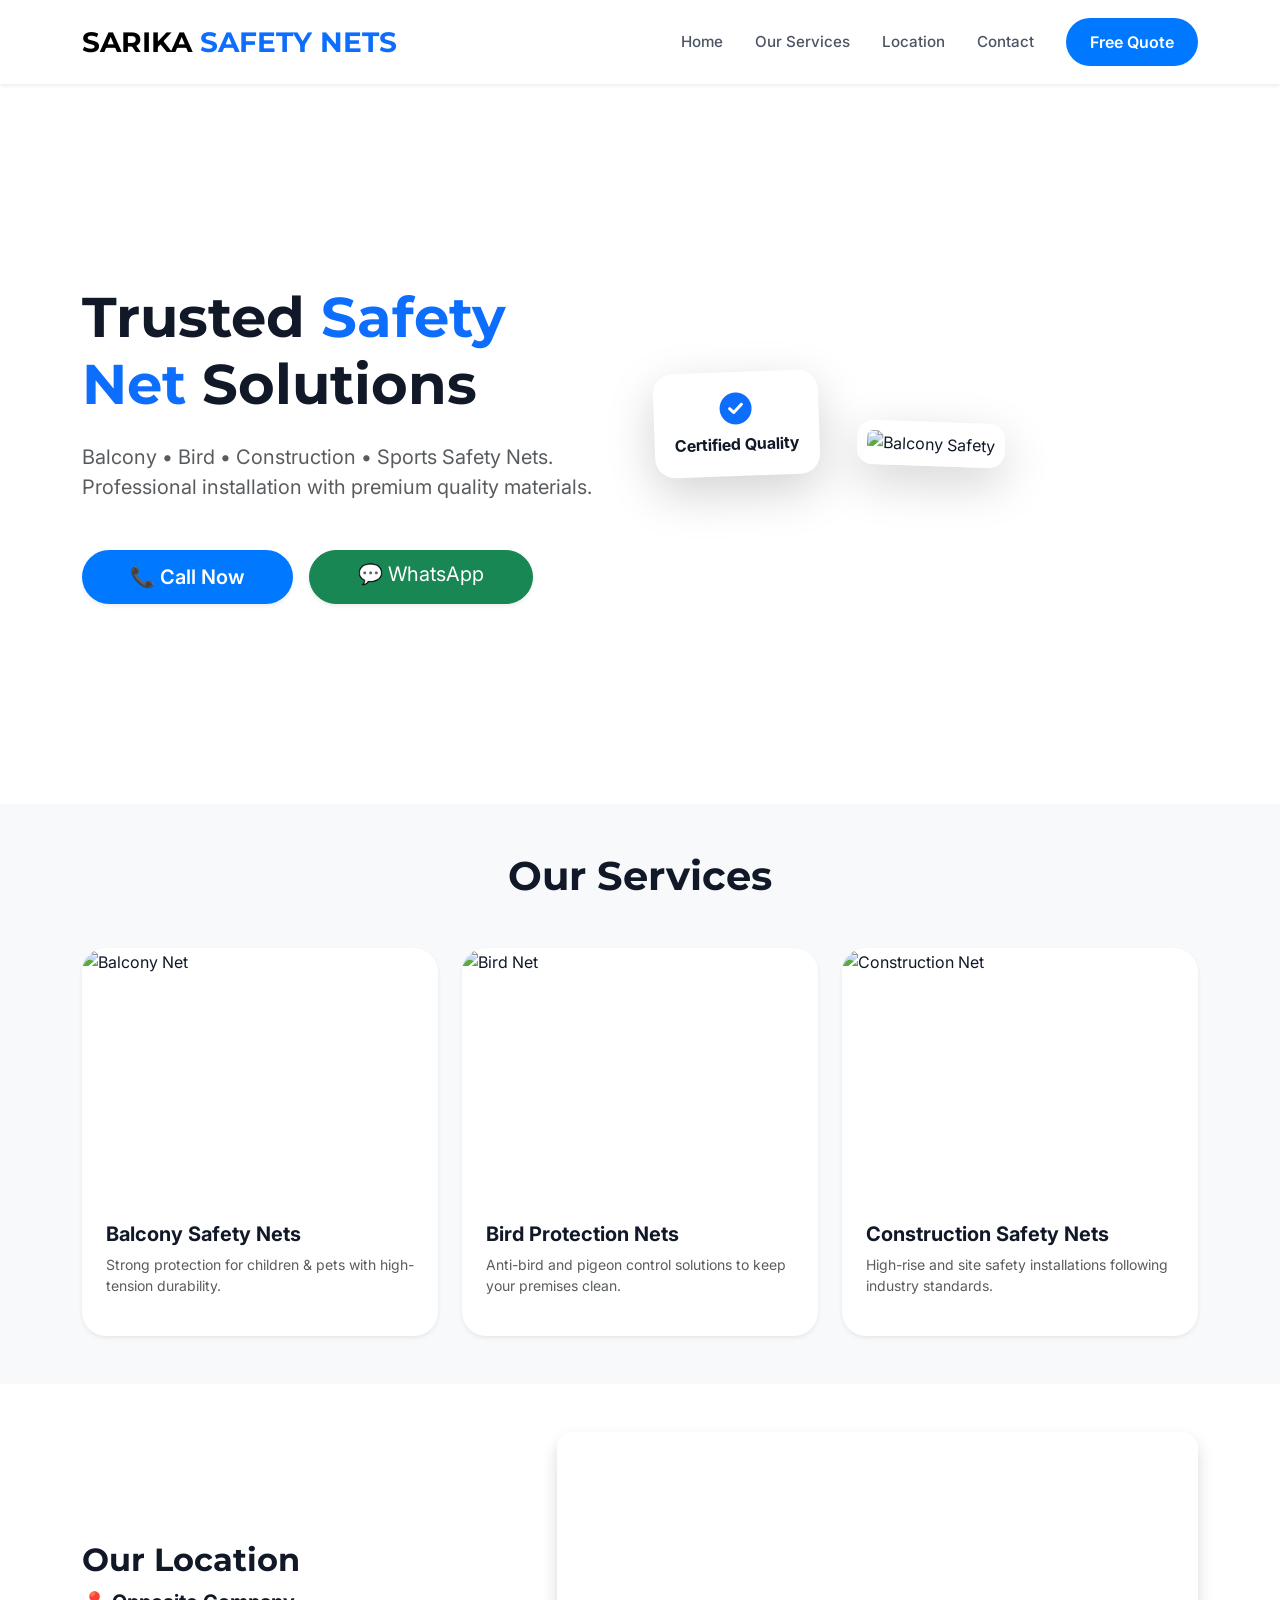
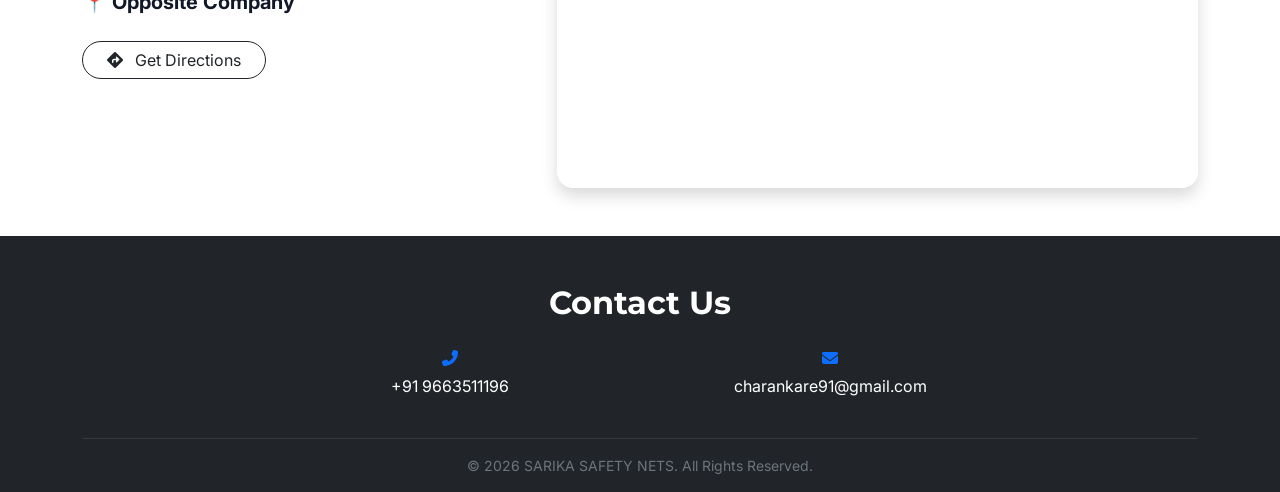
==== index.html @ f6d6f195 "Update index.html" ====
<!DOCTYPE html>
<html lang="en">
<head>
    <meta charset="UTF-8">
    <meta name="viewport" content="width=device-width, initial-scale=1.0">
    <title>SARIKA SAFETY NETS | Professional Safety Solutions</title>
    
    <link href="https://fonts.googleapis.com/css2?family=Inter:wght@300;400;600;700&family=Montserrat:wght@700&display=swap" rel="stylesheet">
    <link href="https://cdn.jsdelivr.net/npm/bootstrap@5.3.2/dist/css/bootstrap.min.css" rel="stylesheet">
    <link rel="stylesheet" href="https://cdnjs.cloudflare.com/ajax/libs/font-awesome/6.4.2/css/all.min.css">
    <link rel="stylesheet" href="style.css">
</head>
<body>

    <nav class="navbar navbar-expand-lg sticky-top bg-white py-3 shadow-sm">
        <div class="container">
            <a class="navbar-brand fw-bold fs-3" href="#">SARIKA <span class="text-primary">SAFETY NETS</span></a>
            <button class="navbar-toggler border-0" type="button" data-bs-toggle="collapse" data-bs-target="#navMenu">
                <span class="navbar-toggler-icon"></span>
            </button>
            <div class="collapse navbar-collapse" id="navMenu">
                <ul class="navbar-nav ms-auto fw-medium">
                    <li class="nav-item"><a class="nav-link px-3" href="#home">Home</a></li>
                    <li class="nav-item"><a class="nav-link px-3" href="#services">Our Services</a></li>
                    <li class="nav-item"><a class="nav-link px-3" href="#location">Location</a></li>
                    <li class="nav-item"><a class="nav-link ps-3" href="#contact">Contact</a></li>
                </ul>
                <a href="tel:9663511196" class="btn btn-primary ms-lg-4 px-4 rounded-pill d-none d-lg-inline-block">Free Quote</a>
            </div>
        </div>
    </nav>

    <section id="home" class="hero-box py-5">
        <div class="container">
            <div class="row align-items-center g-5">
                <div class="col-lg-6 order-2 order-lg-1">
                    <h1 class="display-4 fw-bold mb-4">Trusted <span class="text-primary">Safety Net</span> Solutions</h1>
                    <p class="text-muted fs-5 mb-5">Balcony • Bird • Construction • Sports Safety Nets. Professional installation with premium quality materials.</p>
                    <div class="d-flex flex-wrap gap-3">
                        <a href="tel:9663511196" class="btn btn-primary btn-lg px-5 rounded-pill shadow-sm">📞 Call Now</a>
                        <a href="https://wa.me/919663511196" class="btn btn-success btn-lg px-5 rounded-pill shadow-sm">💬 WhatsApp</a>
                    </div>
                </div>
                <div class="col-lg-6 order-1 order-lg-2">
                    <div class="hero-image-frame position-relative text-center">
                        <img src="images/balcony.jpg" alt="Balcony Safety" class="img-fluid rounded-4 shadow-lg main-hero-img">
                        <div class="floating-badge shadow-lg">
                            <i class="fas fa-check-circle fa-2x text-primary mb-2"></i>
                            <span class="fw-bold">Certified Quality</span>
                        </div>
                    </div>
                </div>
            </div>
        </div>
    </section>

    <section id="services" class="py-5 bg-light">
        <div class="container">
            <div class="text-center mb-5">
                <h2 class="fw-bold display-6">Our Services</h2>
                <div class="divider mx-auto"></div>
            </div>
            <div class="row g-4">
                <div class="col-lg-4 col-md-6">
                    <div class="service-card shadow-sm border-0 h-100 bg-white">
                        <div class="card-img-wrap"><img src="images/balcony.jpg" alt="Balcony Net"></div>
                        <div class="card-body p-4">
                            <h5 class="fw-bold">Balcony Safety Nets</h5>
                            <p class="small text-muted">Strong protection for children & pets with high-tension durability.</p>
                        </div>
                    </div>
                </div>
                <div class="col-lg-4 col-md-6">
                    <div class="service-card shadow-sm border-0 h-100 bg-white">
                        <div class="card-img-wrap"><img src="images/bird.jpg" alt="Bird Net"></div>
                        <div class="card-body p-4">
                            <h5 class="fw-bold">Bird Protection Nets</h5>
                            <p class="small text-muted">Anti-bird and pigeon control solutions to keep your premises clean.</p>
                        </div>
                    </div>
                </div>
                <div class="col-lg-4 col-md-6">
                    <div class="service-card shadow-sm border-0 h-100 bg-white">
                        <div class="card-img-wrap"><img src="images/construction.jpg" alt="Construction Net"></div>
                        <div class="card-body p-4">
                            <h5 class="fw-bold">Construction Safety Nets</h5>
                            <p class="small text-muted">High-rise and site safety installations following industry standards.</p>
                        </div>
                    </div>
                </div>
            </div>
        </div>
    </section>

    <section id="location" class="py-5">
        <div class="container">
            <div class="row align-items-center">
                <div class="col-md-5 mb-4 mb-md-0 text-center text-md-start">
                    <h2 class="fw-bold">Our Location</h2>
                    <p class="fs-5 mb-4">📍 <strong>Opposite Company</strong></p>
                    <a href="https://maps.app.goo.gl/bGvt1BjPqgvdcbkf8?g_st=awb" target="_blank" class="btn btn-outline-dark px-4 rounded-pill">
                        <i class="fas fa-directions me-2"></i> Get Directions
                    </a>
                </div>
                <div class="col-md-7">
                    <div class="map-container shadow rounded-4 overflow-hidden">
                        <iframe 
                            src="https://www.google.com/maps?q=12.9716,77.5946&z=15&output=embed" 
                            width="100%" height="350" style="border:0;" allowfullscreen="" loading="lazy">
                        </iframe>
                    </div>
                </div>
            </div>
        </div>
    </section>

    <footer id="contact" class="bg-dark text-white pt-5 pb-3">
        <div class="container text-center">
            <h2 class="fw-bold mb-4">Contact Us</h2>
            <div class="row g-4 justify-content-center mb-4">
                <div class="col-md-4">
                    <i class="fas fa-phone-alt text-primary mb-2"></i>
                    <p>+91 9663511196</p>
                </div>
                <div class="col-md-4">
                    <i class="fas fa-envelope text-primary mb-2"></i>
                    <p><a href="mailto:charankare91@gmail.com" class="text-white text-decoration-none">charankare91@gmail.com</a></p>
                </div>
            </div>
            <hr class="border-secondary">
            <p class="small text-secondary mb-0">© 2026 SARIKA SAFETY NETS. All Rights Reserved.</p>
        </div>
    </footer>

    <script src="https://cdn.jsdelivr.net/npm/bootstrap@5.3.2/dist/js/bootstrap.bundle.min.js"></script>
</body>
</html>
---- style.css ----
:root {
    --primary-color: #0078ff;
    --dark-navy: #111827;
    --bg-light: #f9fafb;
}

body {
    font-family: 'Inter', sans-serif;
    color: var(--dark-navy);
    background-color: #ffffff;
}

h1, h2, h3, .navbar-brand { font-family: 'Montserrat', sans-serif; }

.py-100 { padding: 80px 0; }

/* NAVBAR CUSTOM */
.navbar { transition: 0.3s ease; }
.nav-link { font-size: 0.95rem; color: #4b5563 !important; }
.nav-link:hover { color: var(--primary-color) !important; }

/* HERO DESIGN */
.hero-box { min-height: 80vh; display: flex; align-items: center; }

.hero-image-frame img {
    border-radius: 40px;
    border: 10px solid #fff;
    transform: rotate(2deg);
}

.floating-badge {
    position: absolute;
    bottom: -10px;
    left: -10px;
    background: #fff;
    padding: 20px;
    border-radius: 20px;
    display: flex;
    flex-direction: column;
    align-items: center;
    transform: rotate(-2deg);
}

/* SERVICE CARDS (The Wix Look) */
.service-card {
    border-radius: 24px;
    overflow: hidden;
    transition: all 0.4s cubic-bezier(0.4, 0, 0.2, 1);
}

.card-img-wrap {
    height: 250px;
    overflow: hidden;
}

.card-img-wrap img {
    width: 100%;
    height: 100%;
    object-fit: cover;
    transition: transform 0.6s ease;
}

.service-card:hover {
    transform: translateY(-10px);
    box-shadow: 0 30px 60px rgba(0,0,0,0.12) !important;
}

.service-card:hover .card-img-wrap img {
    transform: scale(1.1);
}

/* BUTTONS */
.btn-primary {
    background-color: var(--primary-color);
    border: none;
    padding: 12px 28px;
    font-weight: 600;
}

.btn-dark {
    background-color: var(--dark-navy);
    padding: 12px 28px;
}

/* MOBILE RESPONSIVE */
@media (max-width: 991px) {
    .hero-box { text-align: center; }
    .hero-image-frame img { transform: rotate(0); margin-bottom: 30px; }
    .floating-badge { left: 50%; transform: translateX(-50%); }
}
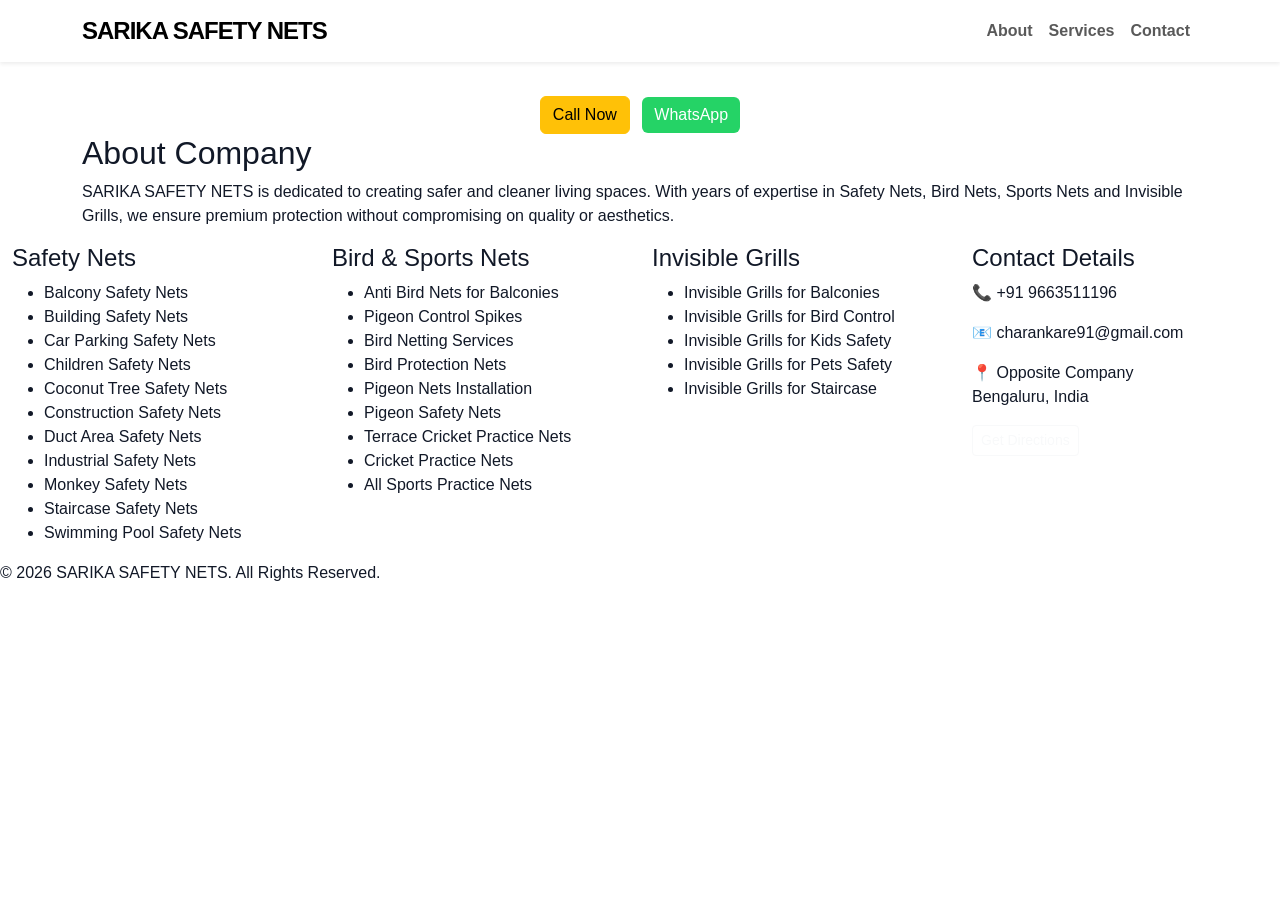
==== commit bd5df762: "Update index.html" ====
--- a/index.html
+++ b/index.html
@@ -1,137 +1,136 @@
 <!DOCTYPE html>
 <html lang="en">
 <head>
-    <meta charset="UTF-8">
-    <meta name="viewport" content="width=device-width, initial-scale=1.0">
-    <title>SARIKA SAFETY NETS | Professional Safety Solutions</title>
-    
-    <link href="https://fonts.googleapis.com/css2?family=Inter:wght@300;400;600;700&family=Montserrat:wght@700&display=swap" rel="stylesheet">
-    <link href="https://cdn.jsdelivr.net/npm/bootstrap@5.3.2/dist/css/bootstrap.min.css" rel="stylesheet">
-    <link rel="stylesheet" href="https://cdnjs.cloudflare.com/ajax/libs/font-awesome/6.4.2/css/all.min.css">
-    <link rel="stylesheet" href="style.css">
+<meta charset="UTF-8">
+<title>SARIKA SAFETY NETS | Professional Safety Net Services</title>
+
+<meta name="description" content="Balcony, Bird, Construction, Sports & Invisible Grill Safety Nets. SARIKA SAFETY NETS – Professional Installation.">
+<meta name="viewport" content="width=device-width, initial-scale=1">
+
+<link href="https://fonts.googleapis.com/css2?family=Poppins:wght@300;400;600;700&display=swap" rel="stylesheet">
+<link href="https://cdn.jsdelivr.net/npm/bootstrap@5.3.2/dist/css/bootstrap.min.css" rel="stylesheet">
+<link rel="stylesheet" href="style.css">
 </head>
+
 <body>
 
-    <nav class="navbar navbar-expand-lg sticky-top bg-white py-3 shadow-sm">
-        <div class="container">
-            <a class="navbar-brand fw-bold fs-3" href="#">SARIKA <span class="text-primary">SAFETY NETS</span></a>
-            <button class="navbar-toggler border-0" type="button" data-bs-toggle="collapse" data-bs-target="#navMenu">
-                <span class="navbar-toggler-icon"></span>
-            </button>
-            <div class="collapse navbar-collapse" id="navMenu">
-                <ul class="navbar-nav ms-auto fw-medium">
-                    <li class="nav-item"><a class="nav-link px-3" href="#home">Home</a></li>
-                    <li class="nav-item"><a class="nav-link px-3" href="#services">Our Services</a></li>
-                    <li class="nav-item"><a class="nav-link px-3" href="#location">Location</a></li>
-                    <li class="nav-item"><a class="nav-link ps-3" href="#contact">Contact</a></li>
-                </ul>
-                <a href="tel:9663511196" class="btn btn-primary ms-lg-4 px-4 rounded-pill d-none d-lg-inline-block">Free Quote</a>
-            </div>
-        </div>
-    </nav>
+<!-- NAVBAR -->
+<nav class="navbar navbar-expand-lg fixed-top bg-white shadow-sm">
+  <div class="container">
+    <a class="navbar-brand fw-bold" href="#">SARIKA SAFETY NETS</a>
 
-    <section id="home" class="hero-box py-5">
-        <div class="container">
-            <div class="row align-items-center g-5">
-                <div class="col-lg-6 order-2 order-lg-1">
-                    <h1 class="display-4 fw-bold mb-4">Trusted <span class="text-primary">Safety Net</span> Solutions</h1>
-                    <p class="text-muted fs-5 mb-5">Balcony • Bird • Construction • Sports Safety Nets. Professional installation with premium quality materials.</p>
-                    <div class="d-flex flex-wrap gap-3">
-                        <a href="tel:9663511196" class="btn btn-primary btn-lg px-5 rounded-pill shadow-sm">📞 Call Now</a>
-                        <a href="https://wa.me/919663511196" class="btn btn-success btn-lg px-5 rounded-pill shadow-sm">💬 WhatsApp</a>
-                    </div>
-                </div>
-                <div class="col-lg-6 order-1 order-lg-2">
-                    <div class="hero-image-frame position-relative text-center">
-                        <img src="images/balcony.jpg" alt="Balcony Safety" class="img-fluid rounded-4 shadow-lg main-hero-img">
-                        <div class="floating-badge shadow-lg">
-                            <i class="fas fa-check-circle fa-2x text-primary mb-2"></i>
-                            <span class="fw-bold">Certified Quality</span>
-                        </div>
-                    </div>
-                </div>
-            </div>
-        </div>
-    </section>
+    <button class="navbar-toggler" data-bs-toggle="collapse" data-bs-target="#menu">
+      <span class="navbar-toggler-icon"></span>
+    </button>
 
-    <section id="services" class="py-5 bg-light">
-        <div class="container">
-            <div class="text-center mb-5">
-                <h2 class="fw-bold display-6">Our Services</h2>
-                <div class="divider mx-auto"></div>
-            </div>
-            <div class="row g-4">
-                <div class="col-lg-4 col-md-6">
-                    <div class="service-card shadow-sm border-0 h-100 bg-white">
-                        <div class="card-img-wrap"><img src="images/balcony.jpg" alt="Balcony Net"></div>
-                        <div class="card-body p-4">
-                            <h5 class="fw-bold">Balcony Safety Nets</h5>
-                            <p class="small text-muted">Strong protection for children & pets with high-tension durability.</p>
-                        </div>
-                    </div>
-                </div>
-                <div class="col-lg-4 col-md-6">
-                    <div class="service-card shadow-sm border-0 h-100 bg-white">
-                        <div class="card-img-wrap"><img src="images/bird.jpg" alt="Bird Net"></div>
-                        <div class="card-body p-4">
-                            <h5 class="fw-bold">Bird Protection Nets</h5>
-                            <p class="small text-muted">Anti-bird and pigeon control solutions to keep your premises clean.</p>
-                        </div>
-                    </div>
-                </div>
-                <div class="col-lg-4 col-md-6">
-                    <div class="service-card shadow-sm border-0 h-100 bg-white">
-                        <div class="card-img-wrap"><img src="images/construction.jpg" alt="Construction Net"></div>
-                        <div class="card-body p-4">
-                            <h5 class="fw-bold">Construction Safety Nets</h5>
-                            <p class="small text-muted">High-rise and site safety installations following industry standards.</p>
-                        </div>
-                    </div>
-                </div>
-            </div>
-        </div>
-    </section>
+    <div class="collapse navbar-collapse" id="menu">
+      <ul class="navbar-nav ms-auto fw-semibold">
+        <li class="nav-item"><a class="nav-link" href="#about">About</a></li>
+        <li class="nav-item"><a class="nav-link" href="#services">Services</a></li>
+        <li class="nav-item"><a class="nav-link" href="#contact">Contact</a></li>
+      </ul>
+    </div>
+  </div>
+</nav>
 
-    <section id="location" class="py-5">
-        <div class="container">
-            <div class="row align-items-center">
-                <div class="col-md-5 mb-4 mb-md-0 text-center text-md-start">
-                    <h2 class="fw-bold">Our Location</h2>
-                    <p class="fs-5 mb-4">📍 <strong>Opposite Company</strong></p>
-                    <a href="https://maps.app.goo.gl/bGvt1BjPqgvdcbkf8?g_st=awb" target="_blank" class="btn btn-outline-dark px-4 rounded-pill">
-                        <i class="fas fa-directions me-2"></i> Get Directions
-                    </a>
-                </div>
-                <div class="col-md-7">
-                    <div class="map-container shadow rounded-4 overflow-hidden">
-                        <iframe 
-                            src="https://www.google.com/maps?q=12.9716,77.5946&z=15&output=embed" 
-                            width="100%" height="350" style="border:0;" allowfullscreen="" loading="lazy">
-                        </iframe>
-                    </div>
-                </div>
-            </div>
-        </div>
-    </section>
+<!-- HERO -->
+<section class="hero">
+  <div class="container text-center text-white">
+    <h1>Trusted Safety Net Solutions</h1>
+    <p>Balcony • Bird • Construction • Sports • Invisible Grills</p>
 
-    <footer id="contact" class="bg-dark text-white pt-5 pb-3">
-        <div class="container text-center">
-            <h2 class="fw-bold mb-4">Contact Us</h2>
-            <div class="row g-4 justify-content-center mb-4">
-                <div class="col-md-4">
-                    <i class="fas fa-phone-alt text-primary mb-2"></i>
-                    <p>+91 9663511196</p>
-                </div>
-                <div class="col-md-4">
-                    <i class="fas fa-envelope text-primary mb-2"></i>
-                    <p><a href="mailto:charankare91@gmail.com" class="text-white text-decoration-none">charankare91@gmail.com</a></p>
-                </div>
-            </div>
-            <hr class="border-secondary">
-            <p class="small text-secondary mb-0">© 2026 SARIKA SAFETY NETS. All Rights Reserved.</p>
-        </div>
-    </footer>
+    <a href="tel:9663511196" class="btn btn-warning me-2">Call Now</a>
+    <a href="https://wa.me/919663511196" class="btn btn-success">WhatsApp</a>
+  </div>
+</section>
 
-    <script src="https://cdn.jsdelivr.net/npm/bootstrap@5.3.2/dist/js/bootstrap.bundle.min.js"></script>
+<!-- ABOUT -->
+<section id="about" class="section">
+  <div class="container">
+    <h2 class="section-title">About Company</h2>
+    <p class="about-text">
+      SARIKA SAFETY NETS is dedicated to creating safer and cleaner living spaces.
+      With years of expertise in Safety Nets, Bird Nets, Sports Nets and Invisible Grills,
+      we ensure premium protection without compromising on quality or aesthetics.
+    </p>
+  </div>
+</section>
+
+<!-- SERVICES -->
+<section id="services" class="services-dark">
+  <div class="container-fluid">
+    <div class="row">
+
+      <!-- COLUMN 1 -->
+      <div class="col-md-3">
+        <h4>Safety Nets</h4>
+        <ul>
+          <li>Balcony Safety Nets</li>
+          <li>Building Safety Nets</li>
+          <li>Car Parking Safety Nets</li>
+          <li>Children Safety Nets</li>
+          <li>Coconut Tree Safety Nets</li>
+          <li>Construction Safety Nets</li>
+          <li>Duct Area Safety Nets</li>
+          <li>Industrial Safety Nets</li>
+          <li>Monkey Safety Nets</li>
+          <li>Staircase Safety Nets</li>
+          <li>Swimming Pool Safety Nets</li>
+        </ul>
+      </div>
+
+      <!-- COLUMN 2 -->
+      <div class="col-md-3">
+        <h4>Bird & Sports Nets</h4>
+        <ul>
+          <li>Anti Bird Nets for Balconies</li>
+          <li>Pigeon Control Spikes</li>
+          <li>Bird Netting Services</li>
+          <li>Bird Protection Nets</li>
+          <li>Pigeon Nets Installation</li>
+          <li>Pigeon Safety Nets</li>
+          <li>Terrace Cricket Practice Nets</li>
+          <li>Cricket Practice Nets</li>
+          <li>All Sports Practice Nets</li>
+        </ul>
+      </div>
+
+      <!-- COLUMN 3 -->
+      <div class="col-md-3">
+        <h4>Invisible Grills</h4>
+        <ul>
+          <li>Invisible Grills for Balconies</li>
+          <li>Invisible Grills for Bird Control</li>
+          <li>Invisible Grills for Kids Safety</li>
+          <li>Invisible Grills for Pets Safety</li>
+          <li>Invisible Grills for Staircase</li>
+        </ul>
+      </div>
+
+      <!-- COLUMN 4 -->
+      <div class="col-md-3">
+        <h4>Contact Details</h4>
+        <p>📞 +91 9663511196</p>
+        <p>📧 charankare91@gmail.com</p>
+        <p>
+          📍 Opposite Company<br>
+          Bengaluru, India
+        </p>
+
+        <a href="https://maps.app.goo.gl/bGvt1BjPqgvdcbkf8" target="_blank" class="btn btn-outline-light btn-sm">
+          Get Directions
+        </a>
+      </div>
+
+    </div>
+  </div>
+</section>
+
+<!-- FOOTER -->
+<footer class="footer">
+  © 2026 SARIKA SAFETY NETS. All Rights Reserved.
+</footer>
+
+<script src="https://cdn.jsdelivr.net/npm/bootstrap@5.3.2/dist/js/bootstrap.bundle.min.js"></script>
 </body>
 </html>
--- a/style.css
+++ b/style.css
@@ -1,55 +1,48 @@
 :root {
-    --primary-color: #0078ff;
+    --primary-color: #0d6efd;
     --dark-navy: #111827;
-    --bg-light: #f9fafb;
 }
 
 body {
     font-family: 'Inter', sans-serif;
     color: var(--dark-navy);
-    background-color: #ffffff;
 }
 
 h1, h2, h3, .navbar-brand { font-family: 'Montserrat', sans-serif; }
 
-.py-100 { padding: 80px 0; }
+/* NAVBAR */
+.navbar-brand { font-size: 1.5rem; letter-spacing: -1px; }
 
-/* NAVBAR CUSTOM */
-.navbar { transition: 0.3s ease; }
-.nav-link { font-size: 0.95rem; color: #4b5563 !important; }
-.nav-link:hover { color: var(--primary-color) !important; }
-
-/* HERO DESIGN */
-.hero-box { min-height: 80vh; display: flex; align-items: center; }
-
-.hero-image-frame img {
-    border-radius: 40px;
-    border: 10px solid #fff;
-    transform: rotate(2deg);
-}
+/* HERO */
+.hero-box { min-height: 70vh; display: flex; align-items: center; }
+.main-hero-img { border-radius: 30px !important; }
 
 .floating-badge {
     position: absolute;
-    bottom: -10px;
-    left: -10px;
+    bottom: 20px;
+    right: 20px;
     background: #fff;
-    padding: 20px;
-    border-radius: 20px;
+    padding: 15px 25px;
+    border-radius: 15px;
     display: flex;
     flex-direction: column;
     align-items: center;
-    transform: rotate(-2deg);
 }
 
-/* SERVICE CARDS (The Wix Look) */
+/* SERVICE CARDS */
 .service-card {
-    border-radius: 24px;
+    border-radius: 20px;
     overflow: hidden;
-    transition: all 0.4s cubic-bezier(0.4, 0, 0.2, 1);
+    transition: all 0.3s ease;
+}
+
+.service-card:hover {
+    transform: translateY(-10px);
+    box-shadow: 0 20px 40px rgba(0,0,0,0.1) !important;
 }
 
 .card-img-wrap {
-    height: 250px;
+    height: 200px;
     overflow: hidden;
 }
 
@@ -57,34 +50,18 @@
     width: 100%;
     height: 100%;
     object-fit: cover;
-    transition: transform 0.6s ease;
 }
 
-.service-card:hover {
-    transform: translateY(-10px);
-    box-shadow: 0 30px 60px rgba(0,0,0,0.12) !important;
-}
-
-.service-card:hover .card-img-wrap img {
-    transform: scale(1.1);
+.divider {
+    width: 50px;
+    height: 4px;
+    background: var(--primary-color);
+    margin-top: 10px;
 }
 
 /* BUTTONS */
-.btn-primary {
-    background-color: var(--primary-color);
-    border: none;
-    padding: 12px 28px;
-    font-weight: 600;
-}
+.btn-success { background-color: #25D366; border: none; }
+.btn-primary { padding: 10px 25px; font-weight: 600; }
 
-.btn-dark {
-    background-color: var(--dark-navy);
-    padding: 12px 28px;
-}
-
-/* MOBILE RESPONSIVE */
-@media (max-width: 991px) {
-    .hero-box { text-align: center; }
-    .hero-image-frame img { transform: rotate(0); margin-bottom: 30px; }
-    .floating-badge { left: 50%; transform: translateX(-50%); }
-}
+/* MAP BOX */
+.map-container { border: 5px solid #fff; }
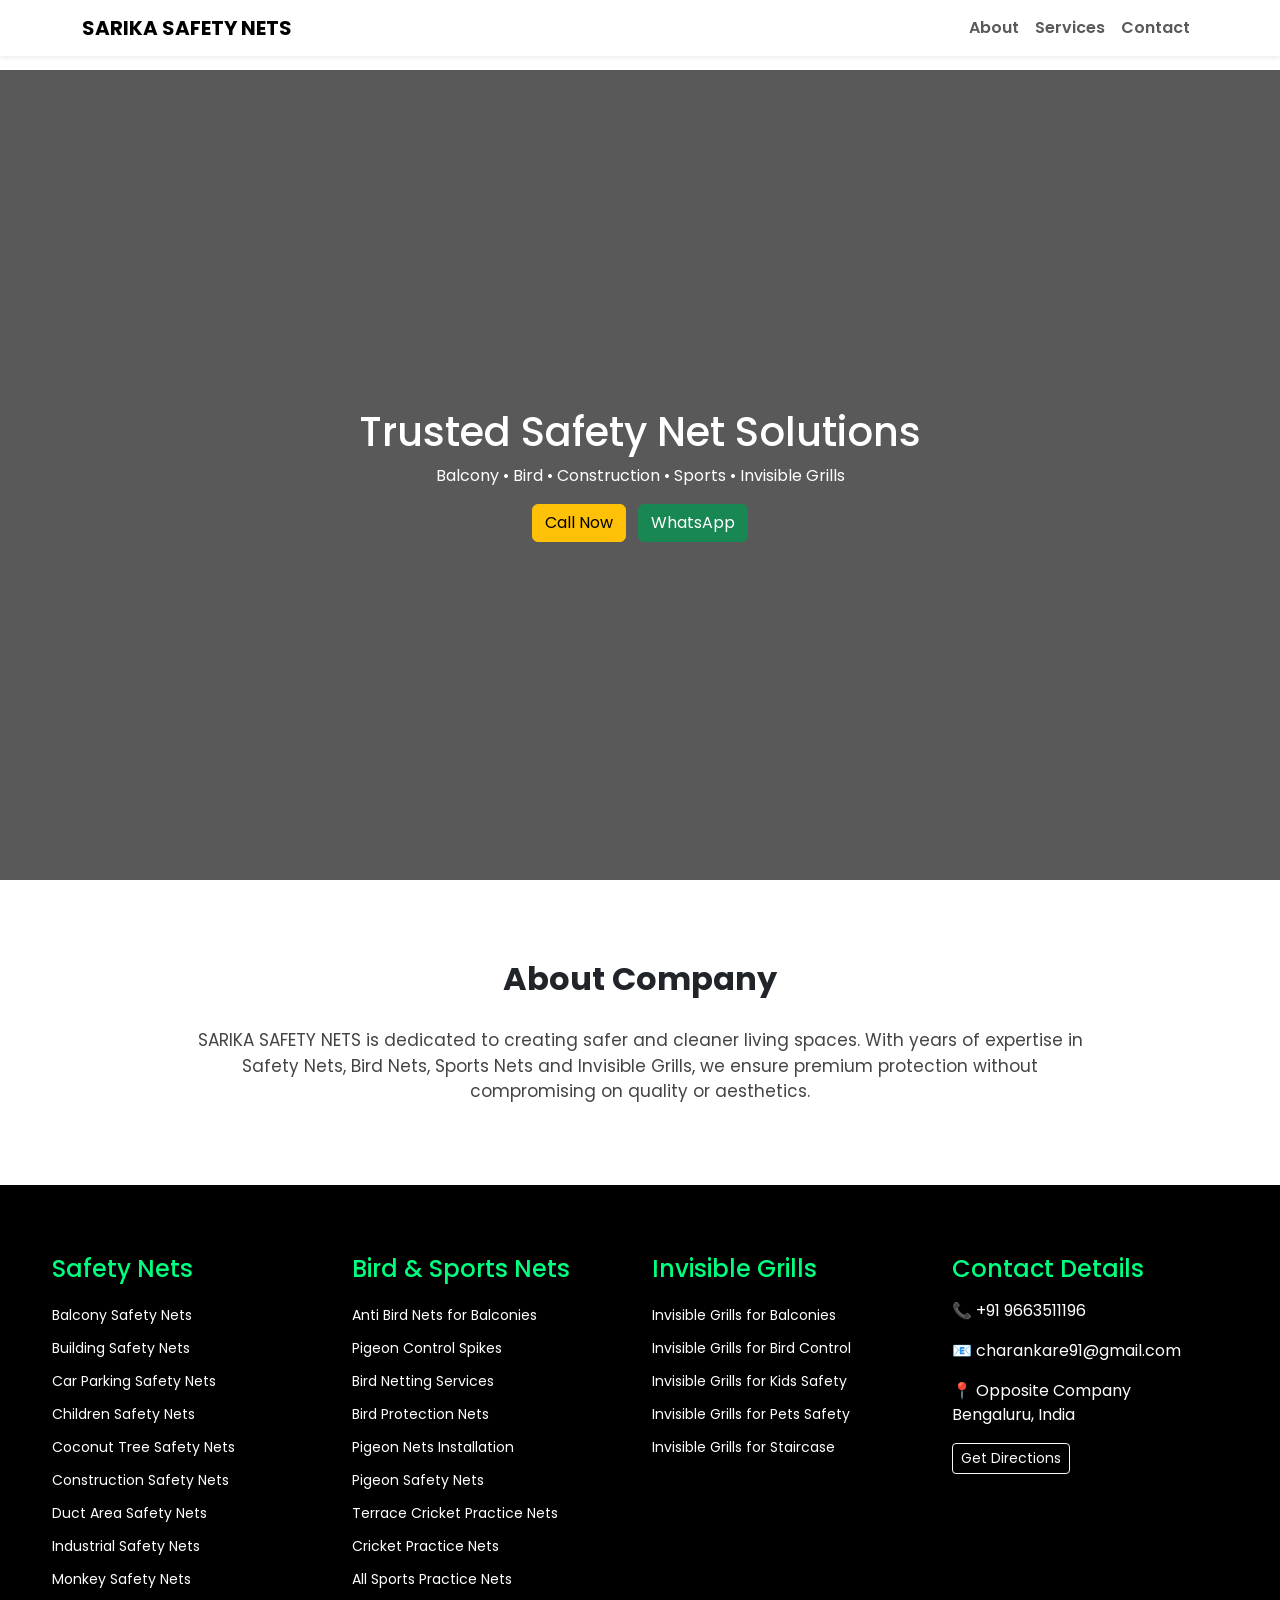
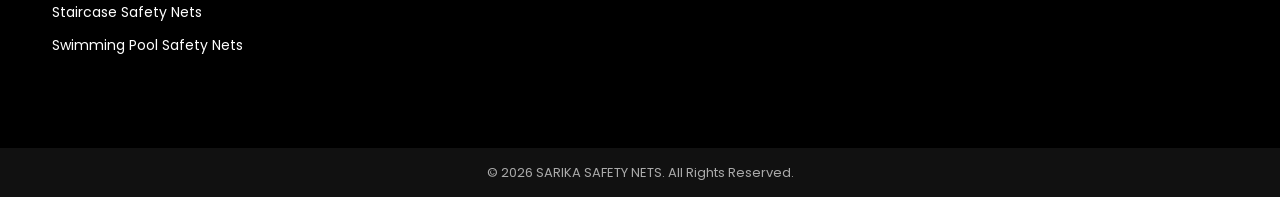
==== commit 4347a9fe: "Update index.html" ====
--- a/index.html
+++ b/index.html
@@ -61,7 +61,6 @@
   <div class="container-fluid">
     <div class="row">
 
-      <!-- COLUMN 1 -->
       <div class="col-md-3">
         <h4>Safety Nets</h4>
         <ul>
@@ -79,7 +78,6 @@
         </ul>
       </div>
 
-      <!-- COLUMN 2 -->
       <div class="col-md-3">
         <h4>Bird & Sports Nets</h4>
         <ul>
@@ -95,7 +93,6 @@
         </ul>
       </div>
 
-      <!-- COLUMN 3 -->
       <div class="col-md-3">
         <h4>Invisible Grills</h4>
         <ul>
@@ -107,15 +104,11 @@
         </ul>
       </div>
 
-      <!-- COLUMN 4 -->
-      <div class="col-md-3">
+      <div class="col-md-3" id="contact">
         <h4>Contact Details</h4>
         <p>📞 +91 9663511196</p>
         <p>📧 charankare91@gmail.com</p>
-        <p>
-          📍 Opposite Company<br>
-          Bengaluru, India
-        </p>
+        <p>📍 Opposite Company<br>Bengaluru, India</p>
 
         <a href="https://maps.app.goo.gl/bGvt1BjPqgvdcbkf8" target="_blank" class="btn btn-outline-light btn-sm">
           Get Directions
--- a/style.css
+++ b/style.css
@@ -1,67 +1,67 @@
-:root {
-    --primary-color: #0d6efd;
-    --dark-navy: #111827;
+* {
+  font-family: 'Poppins', sans-serif;
 }
 
 body {
-    font-family: 'Inter', sans-serif;
-    color: var(--dark-navy);
+  margin: 0;
+  padding-top: 70px;
 }
 
-h1, h2, h3, .navbar-brand { font-family: 'Montserrat', sans-serif; }
-
-/* NAVBAR */
-.navbar-brand { font-size: 1.5rem; letter-spacing: -1px; }
-
 /* HERO */
-.hero-box { min-height: 70vh; display: flex; align-items: center; }
-.main-hero-img { border-radius: 30px !important; }
-
-.floating-badge {
-    position: absolute;
-    bottom: 20px;
-    right: 20px;
-    background: #fff;
-    padding: 15px 25px;
-    border-radius: 15px;
-    display: flex;
-    flex-direction: column;
-    align-items: center;
+.hero {
+  background: linear-gradient(rgba(0,0,0,.65), rgba(0,0,0,.65)),
+              url("images/hero.jpg") center/cover no-repeat;
+  min-height: 90vh;
+  display: flex;
+  align-items: center;
 }
 
-/* SERVICE CARDS */
-.service-card {
-    border-radius: 20px;
-    overflow: hidden;
-    transition: all 0.3s ease;
+/* SECTIONS */
+.section {
+  padding: 80px 0;
 }
 
-.service-card:hover {
-    transform: translateY(-10px);
-    box-shadow: 0 20px 40px rgba(0,0,0,0.1) !important;
+.section-title {
+  text-align: center;
+  font-weight: 700;
+  margin-bottom: 30px;
 }
 
-.card-img-wrap {
-    height: 200px;
-    overflow: hidden;
+.about-text {
+  text-align: center;
+  max-width: 900px;
+  margin: auto;
+  font-size: 17px;
+  color: #444;
 }
 
-.card-img-wrap img {
-    width: 100%;
-    height: 100%;
-    object-fit: cover;
+/* SERVICES DARK */
+.services-dark {
+  background: #000;
+  color: #fff;
+  padding: 70px 40px;
 }
 
-.divider {
-    width: 50px;
-    height: 4px;
-    background: var(--primary-color);
-    margin-top: 10px;
+.services-dark h4 {
+  color: #00ff7f;
+  margin-bottom: 15px;
 }
 
-/* BUTTONS */
-.btn-success { background-color: #25D366; border: none; }
-.btn-primary { padding: 10px 25px; font-weight: 600; }
+.services-dark ul {
+  list-style: none;
+  padding: 0;
+}
 
-/* MAP BOX */
-.map-container { border: 5px solid #fff; }
+.services-dark ul li {
+  padding: 6px 0;
+  font-size: 14px;
+}
+
+/* FOOTER */
+.footer {
+  background: #111;
+  color: #aaa;
+  text-align: center;
+  padding: 15px;
+  font-size: 13px;
+}
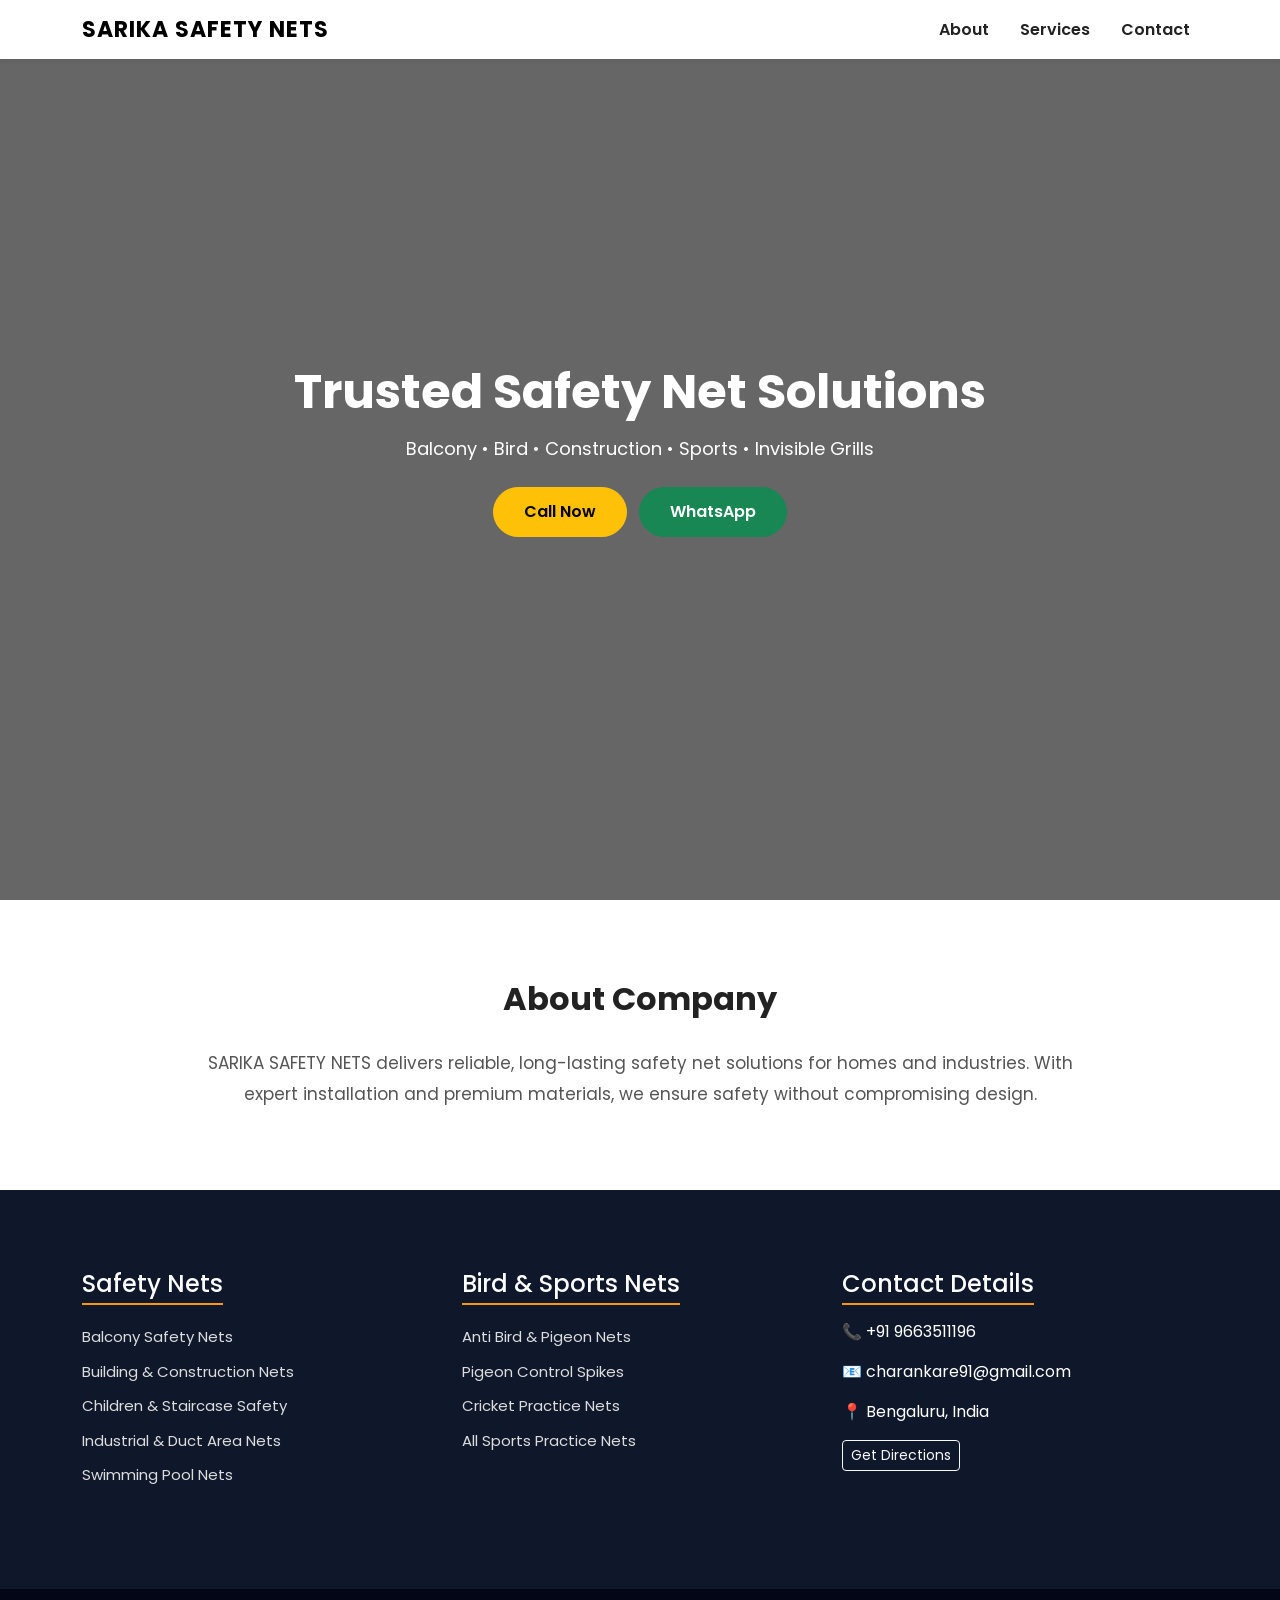
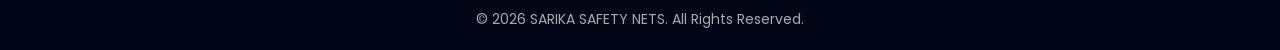
==== commit aabec2a3: "Update index.html" ====
--- a/index.html
+++ b/index.html
@@ -18,11 +18,9 @@
 <nav class="navbar navbar-expand-lg fixed-top bg-white shadow-sm">
   <div class="container">
     <a class="navbar-brand fw-bold" href="#">SARIKA SAFETY NETS</a>
-
     <button class="navbar-toggler" data-bs-toggle="collapse" data-bs-target="#menu">
       <span class="navbar-toggler-icon"></span>
     </button>
-
     <div class="collapse navbar-collapse" id="menu">
       <ul class="navbar-nav ms-auto fw-semibold">
         <li class="nav-item"><a class="nav-link" href="#about">About</a></li>
@@ -38,7 +36,6 @@
   <div class="container text-center text-white">
     <h1>Trusted Safety Net Solutions</h1>
     <p>Balcony • Bird • Construction • Sports • Invisible Grills</p>
-
     <a href="tel:9663511196" class="btn btn-warning me-2">Call Now</a>
     <a href="https://wa.me/919663511196" class="btn btn-success">WhatsApp</a>
   </div>
@@ -49,67 +46,43 @@
   <div class="container">
     <h2 class="section-title">About Company</h2>
     <p class="about-text">
-      SARIKA SAFETY NETS is dedicated to creating safer and cleaner living spaces.
-      With years of expertise in Safety Nets, Bird Nets, Sports Nets and Invisible Grills,
-      we ensure premium protection without compromising on quality or aesthetics.
+      SARIKA SAFETY NETS delivers reliable, long-lasting safety net solutions for homes and industries.
+      With expert installation and premium materials, we ensure safety without compromising design.
     </p>
   </div>
 </section>
 
 <!-- SERVICES -->
 <section id="services" class="services-dark">
-  <div class="container-fluid">
-    <div class="row">
+  <div class="container">
+    <div class="row g-4">
 
-      <div class="col-md-3">
+      <div class="col-md-4">
         <h4>Safety Nets</h4>
         <ul>
           <li>Balcony Safety Nets</li>
-          <li>Building Safety Nets</li>
-          <li>Car Parking Safety Nets</li>
-          <li>Children Safety Nets</li>
-          <li>Coconut Tree Safety Nets</li>
-          <li>Construction Safety Nets</li>
-          <li>Duct Area Safety Nets</li>
-          <li>Industrial Safety Nets</li>
-          <li>Monkey Safety Nets</li>
-          <li>Staircase Safety Nets</li>
-          <li>Swimming Pool Safety Nets</li>
+          <li>Building & Construction Nets</li>
+          <li>Children & Staircase Safety</li>
+          <li>Industrial & Duct Area Nets</li>
+          <li>Swimming Pool Nets</li>
         </ul>
       </div>
 
-      <div class="col-md-3">
+      <div class="col-md-4">
         <h4>Bird & Sports Nets</h4>
         <ul>
-          <li>Anti Bird Nets for Balconies</li>
+          <li>Anti Bird & Pigeon Nets</li>
           <li>Pigeon Control Spikes</li>
-          <li>Bird Netting Services</li>
-          <li>Bird Protection Nets</li>
-          <li>Pigeon Nets Installation</li>
-          <li>Pigeon Safety Nets</li>
-          <li>Terrace Cricket Practice Nets</li>
           <li>Cricket Practice Nets</li>
           <li>All Sports Practice Nets</li>
         </ul>
       </div>
 
-      <div class="col-md-3">
-        <h4>Invisible Grills</h4>
-        <ul>
-          <li>Invisible Grills for Balconies</li>
-          <li>Invisible Grills for Bird Control</li>
-          <li>Invisible Grills for Kids Safety</li>
-          <li>Invisible Grills for Pets Safety</li>
-          <li>Invisible Grills for Staircase</li>
-        </ul>
-      </div>
-
-      <div class="col-md-3" id="contact">
+      <div class="col-md-4" id="contact">
         <h4>Contact Details</h4>
         <p>📞 +91 9663511196</p>
         <p>📧 charankare91@gmail.com</p>
-        <p>📍 Opposite Company<br>Bengaluru, India</p>
-
+        <p>📍 Bengaluru, India</p>
         <a href="https://maps.app.goo.gl/bGvt1BjPqgvdcbkf8" target="_blank" class="btn btn-outline-light btn-sm">
           Get Directions
         </a>
--- a/style.css
+++ b/style.css
@@ -1,19 +1,52 @@
 * {
-  font-family: 'Poppins', sans-serif;
+  box-sizing: border-box;
 }
 
 body {
-  margin: 0;
-  padding-top: 70px;
+  font-family: 'Poppins', sans-serif;
+  color: #222;
+  scroll-behavior: smooth;
+}
+
+/* NAVBAR */
+.navbar-brand {
+  font-size: 22px;
+  letter-spacing: 1px;
+}
+
+.nav-link {
+  color: #222 !important;
+  margin-left: 15px;
+}
+
+.nav-link:hover {
+  color: #ff9800 !important;
 }
 
 /* HERO */
 .hero {
-  background: linear-gradient(rgba(0,0,0,.65), rgba(0,0,0,.65)),
-              url("images/hero.jpg") center/cover no-repeat;
-  min-height: 90vh;
+  height: 100vh;
+  background:
+    linear-gradient(rgba(0,0,0,.6), rgba(0,0,0,.6)),
+    url("images/hero.jpg") center/cover no-repeat;
   display: flex;
   align-items: center;
+}
+
+.hero h1 {
+  font-size: 48px;
+  font-weight: 700;
+}
+
+.hero p {
+  margin: 15px 0 25px;
+  font-size: 18px;
+}
+
+.hero .btn {
+  padding: 12px 30px;
+  font-weight: 600;
+  border-radius: 30px;
 }
 
 /* SECTIONS */
@@ -23,27 +56,31 @@
 
 .section-title {
   text-align: center;
+  font-size: 32px;
   font-weight: 700;
   margin-bottom: 30px;
 }
 
 .about-text {
-  text-align: center;
   max-width: 900px;
   margin: auto;
   font-size: 17px;
-  color: #444;
+  line-height: 1.8;
+  color: #555;
+  text-align: center;
 }
 
-/* SERVICES DARK */
+/* SERVICES */
 .services-dark {
-  background: #000;
+  background: #0f172a;
   color: #fff;
-  padding: 70px 40px;
+  padding: 80px 0;
 }
 
 .services-dark h4 {
-  color: #00ff7f;
+  border-bottom: 2px solid #ff9800;
+  display: inline-block;
+  padding-bottom: 5px;
   margin-bottom: 15px;
 }
 
@@ -52,16 +89,28 @@
   padding: 0;
 }
 
-.services-dark ul li {
+.services-dark li {
   padding: 6px 0;
-  font-size: 14px;
+  font-size: 15px;
+  color: #ddd;
 }
 
 /* FOOTER */
 .footer {
-  background: #111;
+  background: #020617;
   color: #aaa;
   text-align: center;
-  padding: 15px;
-  font-size: 13px;
+  padding: 20px;
+  font-size: 14px;
 }
+
+/* MOBILE */
+@media (max-width: 768px) {
+  .hero h1 {
+    font-size: 32px;
+  }
+  .hero p {
+    font-size: 15px;
+  }
+}
+
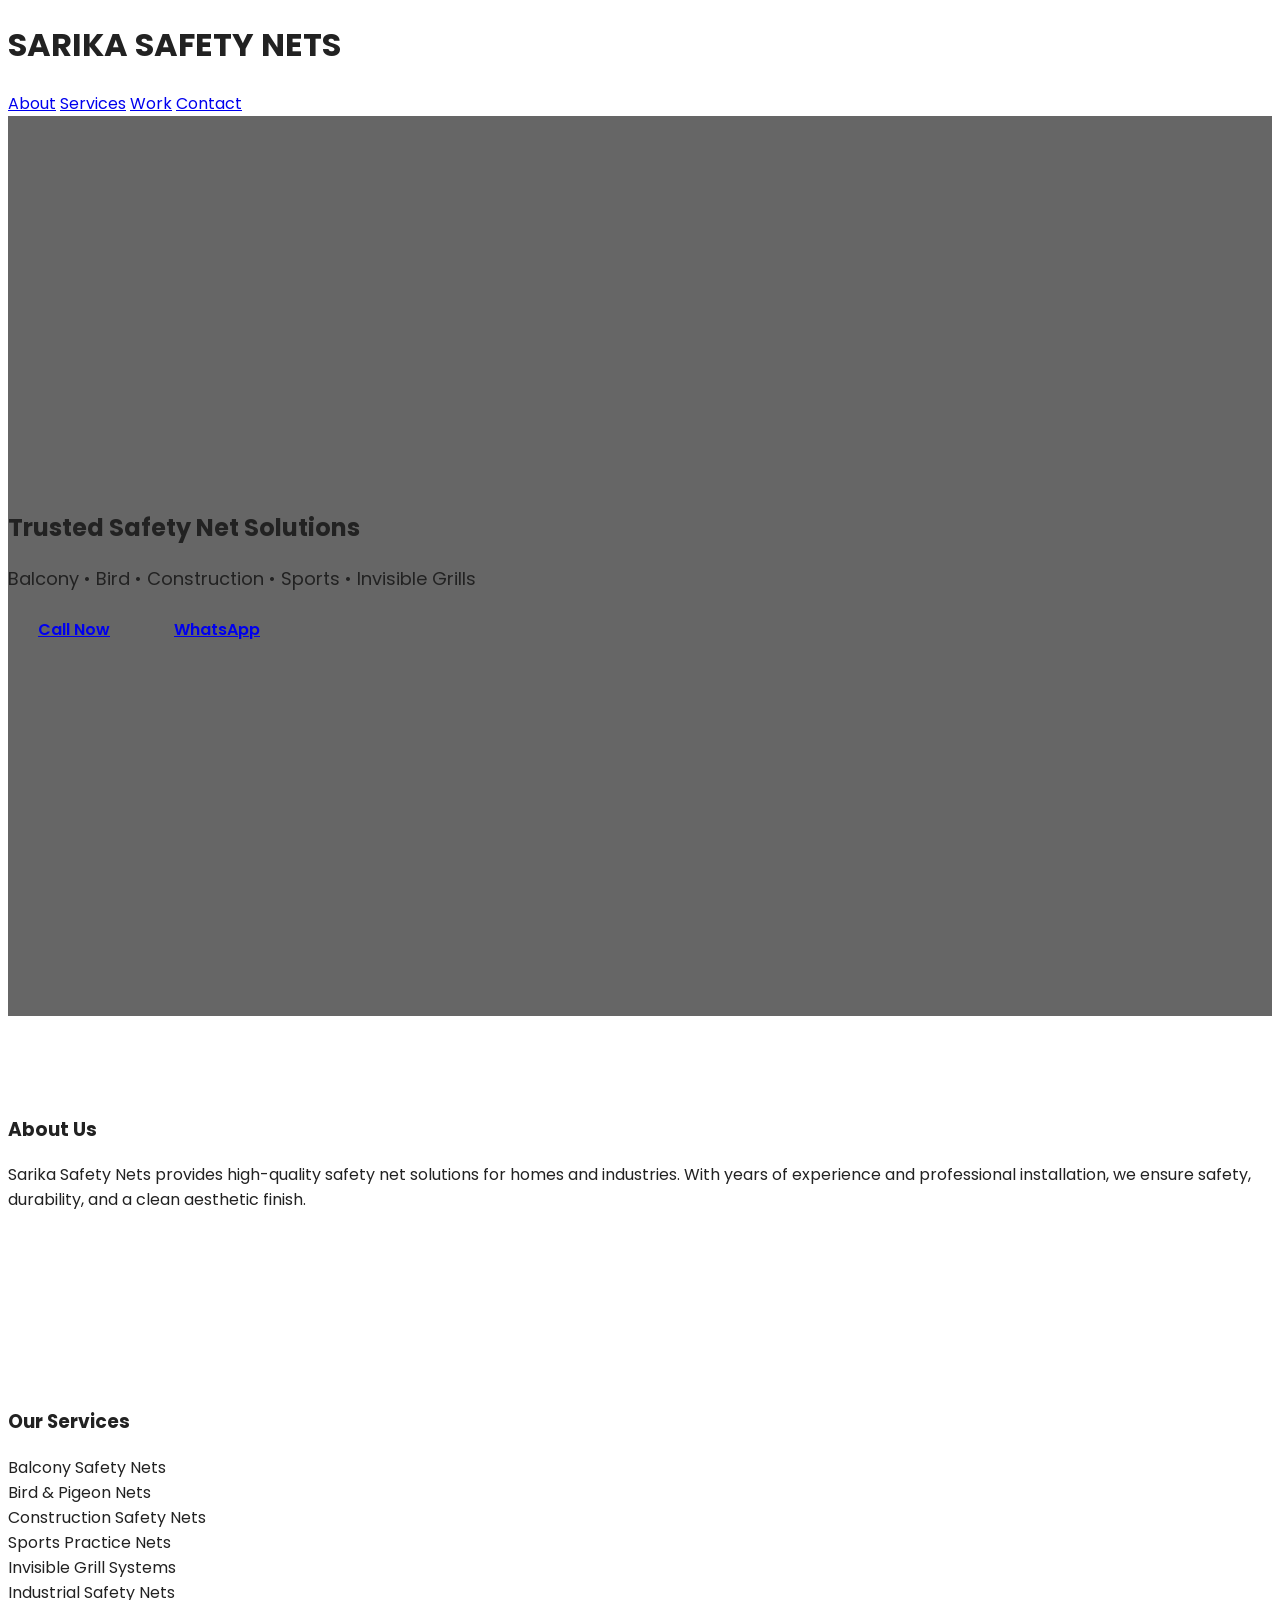
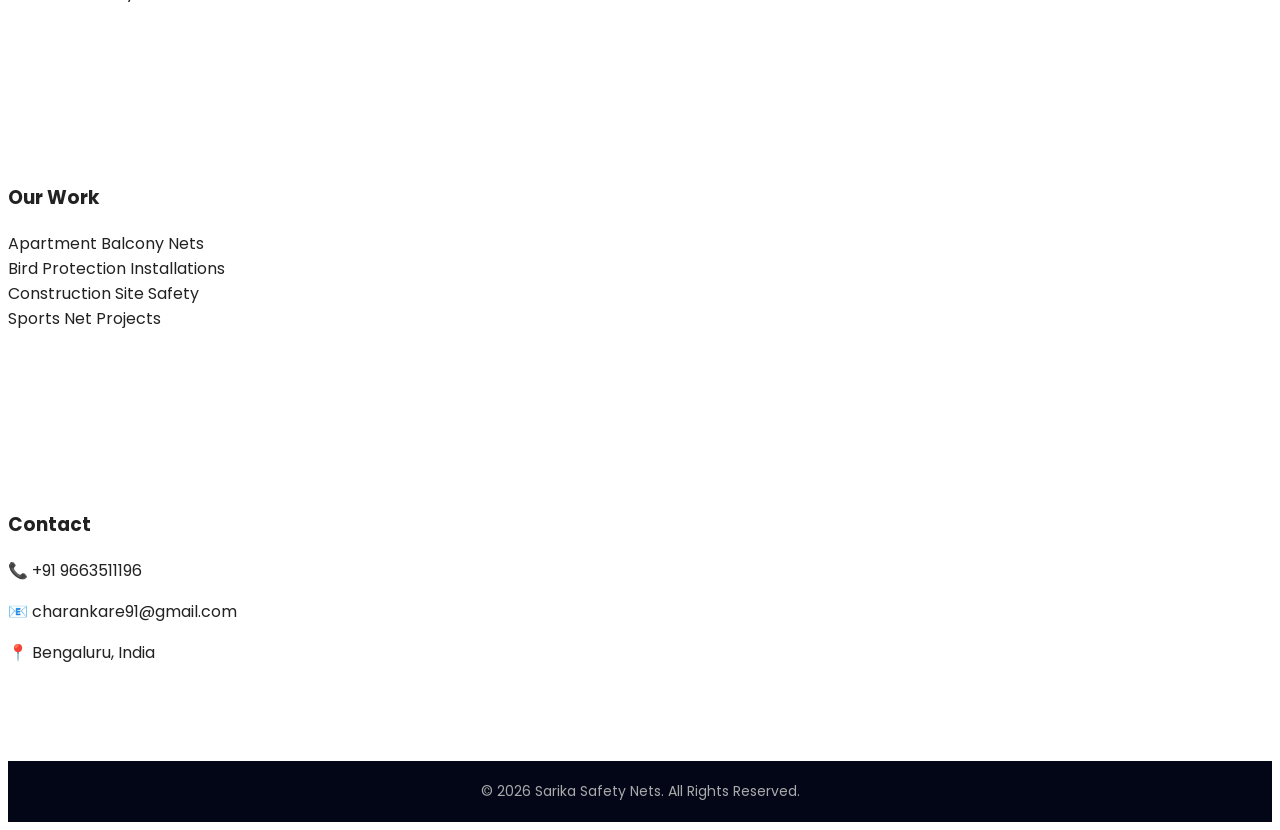
==== commit 55371d2c: "Update index.html" ====
--- a/index.html
+++ b/index.html
@@ -1,102 +1,100 @@
 <!DOCTYPE html>
 <html lang="en">
 <head>
-<meta charset="UTF-8">
-<title>SARIKA SAFETY NETS | Professional Safety Net Services</title>
+  <meta charset="UTF-8">
+  <title>Sarika Safety Nets | Professional Safety Net Services</title>
 
-<meta name="description" content="Balcony, Bird, Construction, Sports & Invisible Grill Safety Nets. SARIKA SAFETY NETS – Professional Installation.">
-<meta name="viewport" content="width=device-width, initial-scale=1">
+  <meta name="description" content="Sarika Safety Nets – Balcony, Bird, Construction, Sports & Invisible Grill Safety Nets. Professional installation with premium quality.">
+  <meta name="viewport" content="width=device-width, initial-scale=1">
 
-<link href="https://fonts.googleapis.com/css2?family=Poppins:wght@300;400;600;700&display=swap" rel="stylesheet">
-<link href="https://cdn.jsdelivr.net/npm/bootstrap@5.3.2/dist/css/bootstrap.min.css" rel="stylesheet">
-<link rel="stylesheet" href="style.css">
+  <link href="https://fonts.googleapis.com/css2?family=Poppins:wght@300;400;600;700&display=swap" rel="stylesheet">
+  <link rel="stylesheet" href="style.css">
 </head>
 
 <body>
 
-<!-- NAVBAR -->
-<nav class="navbar navbar-expand-lg fixed-top bg-white shadow-sm">
+<!-- HEADER -->
+<header class="header">
   <div class="container">
-    <a class="navbar-brand fw-bold" href="#">SARIKA SAFETY NETS</a>
-    <button class="navbar-toggler" data-bs-toggle="collapse" data-bs-target="#menu">
-      <span class="navbar-toggler-icon"></span>
-    </button>
-    <div class="collapse navbar-collapse" id="menu">
-      <ul class="navbar-nav ms-auto fw-semibold">
-        <li class="nav-item"><a class="nav-link" href="#about">About</a></li>
-        <li class="nav-item"><a class="nav-link" href="#services">Services</a></li>
-        <li class="nav-item"><a class="nav-link" href="#contact">Contact</a></li>
-      </ul>
-    </div>
+    <h1 class="logo">SARIKA SAFETY NETS</h1>
+    <nav>
+      <a href="#about">About</a>
+      <a href="#services">Services</a>
+      <a href="#portfolio">Work</a>
+      <a href="#contact">Contact</a>
+    </nav>
   </div>
-</nav>
+</header>
 
 <!-- HERO -->
 <section class="hero">
-  <div class="container text-center text-white">
-    <h1>Trusted Safety Net Solutions</h1>
+  <div class="hero-content">
+    <h2>Trusted Safety Net Solutions</h2>
     <p>Balcony • Bird • Construction • Sports • Invisible Grills</p>
-    <a href="tel:9663511196" class="btn btn-warning me-2">Call Now</a>
-    <a href="https://wa.me/919663511196" class="btn btn-success">WhatsApp</a>
+
+    <div class="hero-buttons">
+      <a href="tel:9663511196" class="btn primary">Call Now</a>
+      <a href="https://wa.me/919663511196" class="btn secondary">WhatsApp</a>
+    </div>
   </div>
 </section>
 
 <!-- ABOUT -->
 <section id="about" class="section">
-  <div class="container">
-    <h2 class="section-title">About Company</h2>
-    <p class="about-text">
-      SARIKA SAFETY NETS delivers reliable, long-lasting safety net solutions for homes and industries.
-      With expert installation and premium materials, we ensure safety without compromising design.
+  <div class="container center">
+    <h3>About Us</h3>
+    <p>
+      Sarika Safety Nets provides high-quality safety net solutions for homes and industries.
+      With years of experience and professional installation, we ensure safety, durability,
+      and a clean aesthetic finish.
     </p>
   </div>
 </section>
 
 <!-- SERVICES -->
-<section id="services" class="services-dark">
+<section id="services" class="section dark">
   <div class="container">
-    <div class="row g-4">
+    <h3 class="center">Our Services</h3>
 
-      <div class="col-md-4">
-        <h4>Safety Nets</h4>
-        <ul>
-          <li>Balcony Safety Nets</li>
-          <li>Building & Construction Nets</li>
-          <li>Children & Staircase Safety</li>
-          <li>Industrial & Duct Area Nets</li>
-          <li>Swimming Pool Nets</li>
-        </ul>
-      </div>
+    <div class="cards">
+      <div class="card">Balcony Safety Nets</div>
+      <div class="card">Bird & Pigeon Nets</div>
+      <div class="card">Construction Safety Nets</div>
+      <div class="card">Sports Practice Nets</div>
+      <div class="card">Invisible Grill Systems</div>
+      <div class="card">Industrial Safety Nets</div>
+    </div>
+  </div>
+</section>
 
-      <div class="col-md-4">
-        <h4>Bird & Sports Nets</h4>
-        <ul>
-          <li>Anti Bird & Pigeon Nets</li>
-          <li>Pigeon Control Spikes</li>
-          <li>Cricket Practice Nets</li>
-          <li>All Sports Practice Nets</li>
-        </ul>
-      </div>
+<!-- PORTFOLIO -->
+<section id="portfolio" class="section">
+  <div class="container">
+    <h3 class="center">Our Work</h3>
 
-      <div class="col-md-4" id="contact">
-        <h4>Contact Details</h4>
-        <p>📞 +91 9663511196</p>
-        <p>📧 charankare91@gmail.com</p>
-        <p>📍 Bengaluru, India</p>
-        <a href="https://maps.app.goo.gl/bGvt1BjPqgvdcbkf8" target="_blank" class="btn btn-outline-light btn-sm">
-          Get Directions
-        </a>
-      </div>
+    <div class="portfolio">
+      <div class="portfolio-item">Apartment Balcony Nets</div>
+      <div class="portfolio-item">Bird Protection Installations</div>
+      <div class="portfolio-item">Construction Site Safety</div>
+      <div class="portfolio-item">Sports Net Projects</div>
+    </div>
+  </div>
+</section>
 
-    </div>
+<!-- CONTACT -->
+<section id="contact" class="section dark">
+  <div class="container center">
+    <h3>Contact</h3>
+    <p>📞 +91 9663511196</p>
+    <p>📧 charankare91@gmail.com</p>
+    <p>📍 Bengaluru, India</p>
   </div>
 </section>
 
 <!-- FOOTER -->
 <footer class="footer">
-  © 2026 SARIKA SAFETY NETS. All Rights Reserved.
+  © 2026 Sarika Safety Nets. All Rights Reserved.
 </footer>
 
-<script src="https://cdn.jsdelivr.net/npm/bootstrap@5.3.2/dist/js/bootstrap.bundle.min.js"></script>
 </body>
 </html>
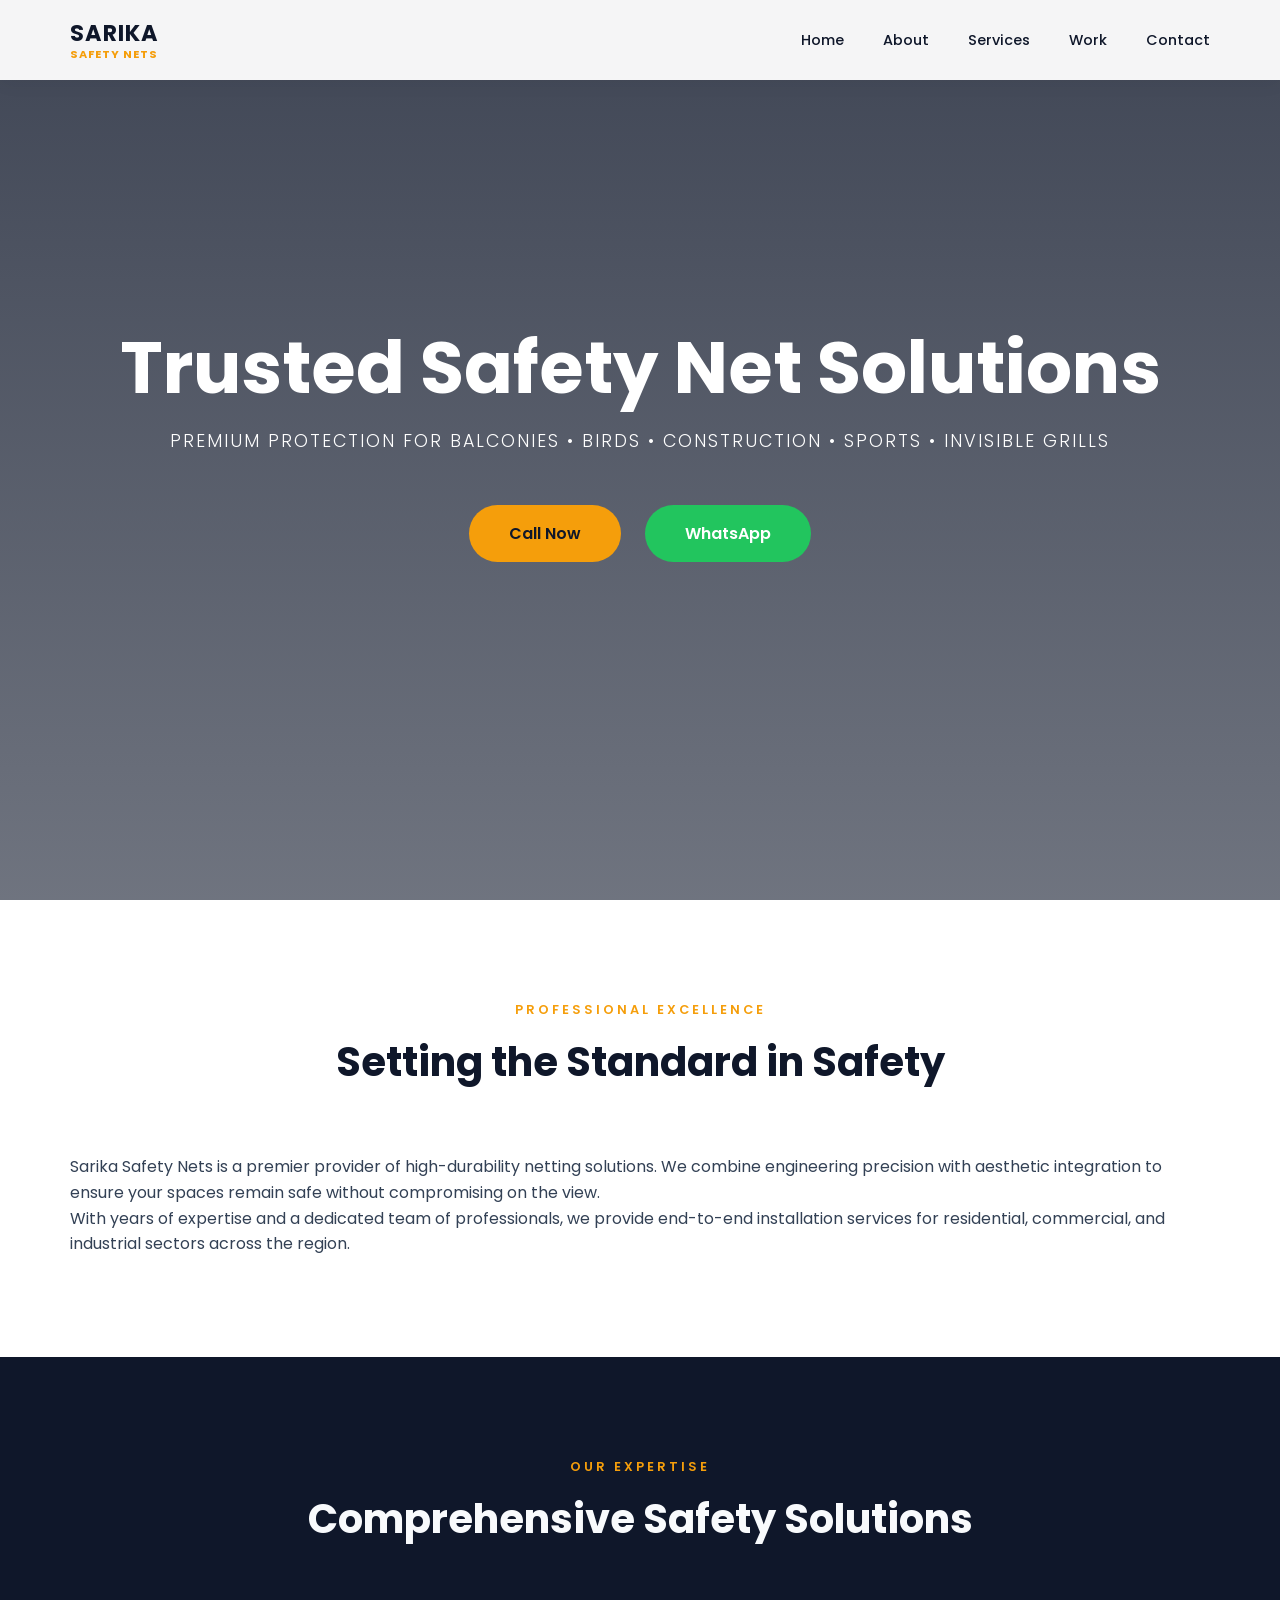
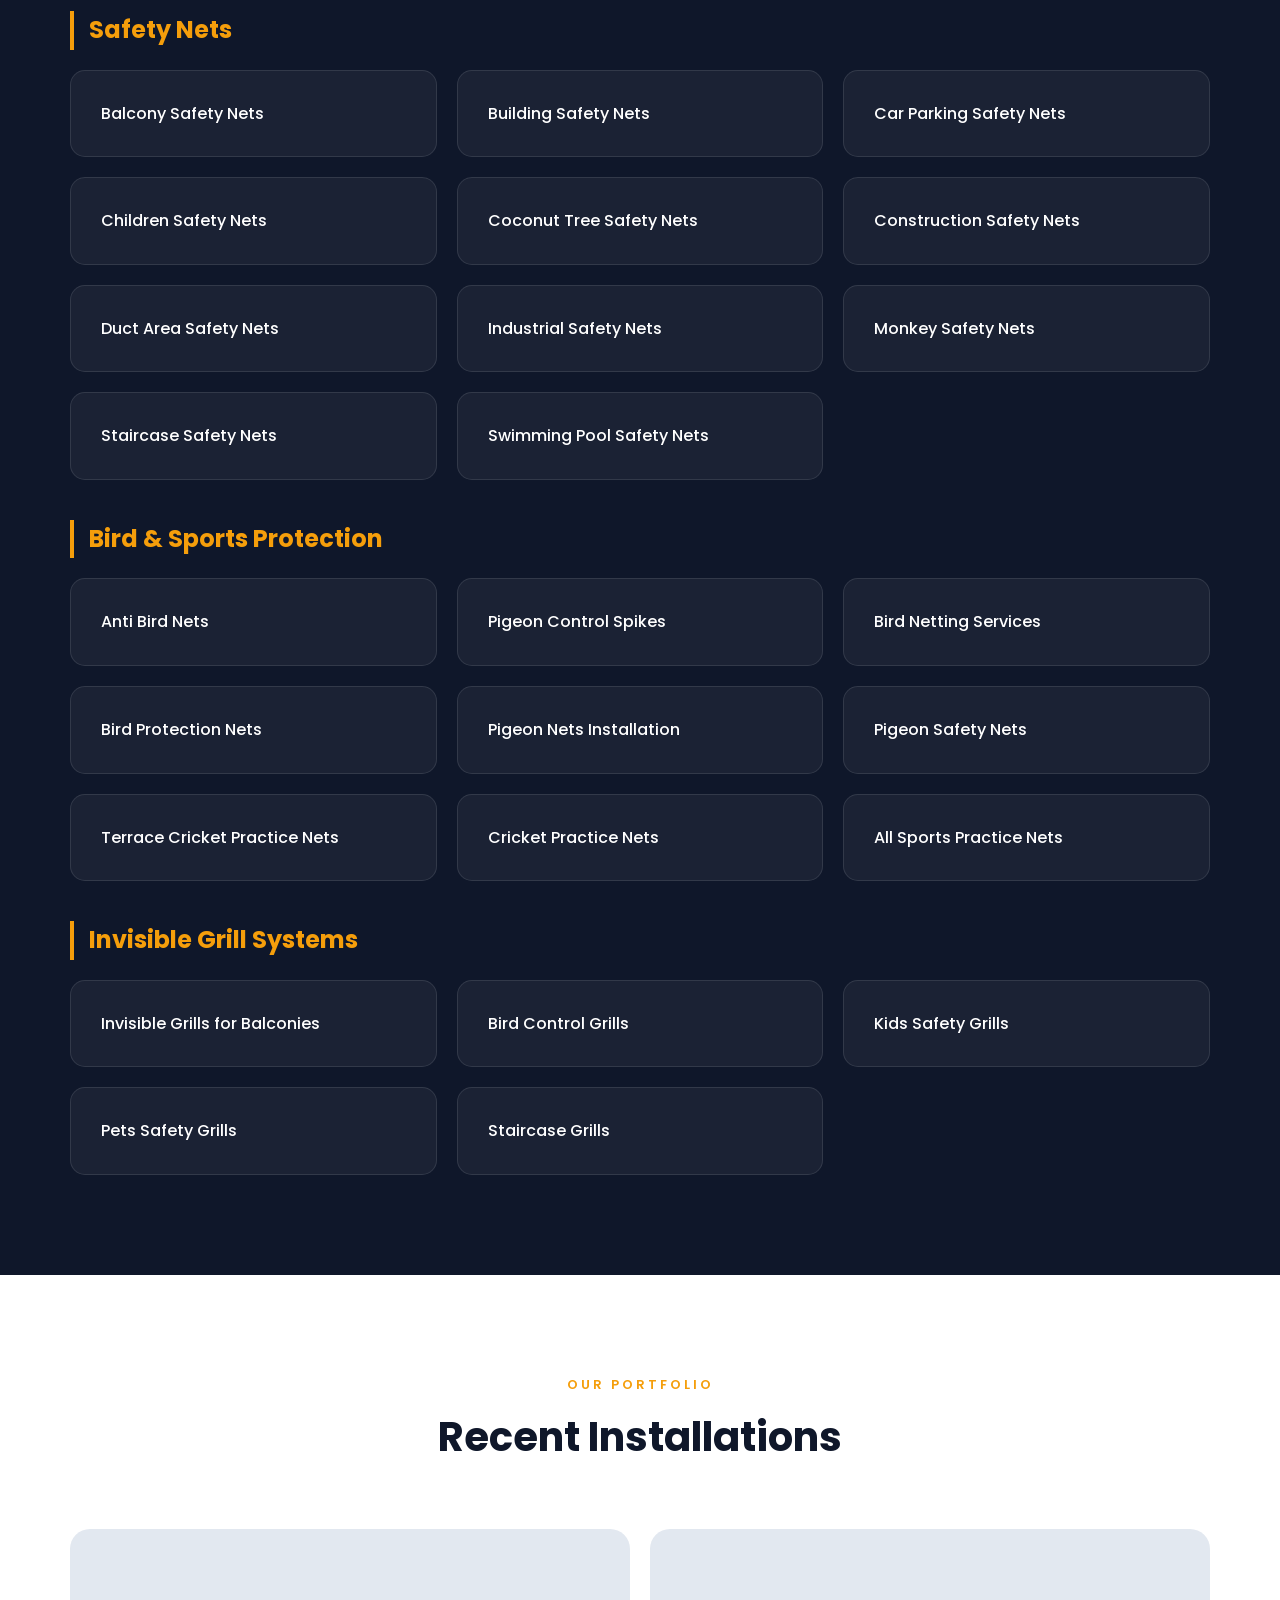
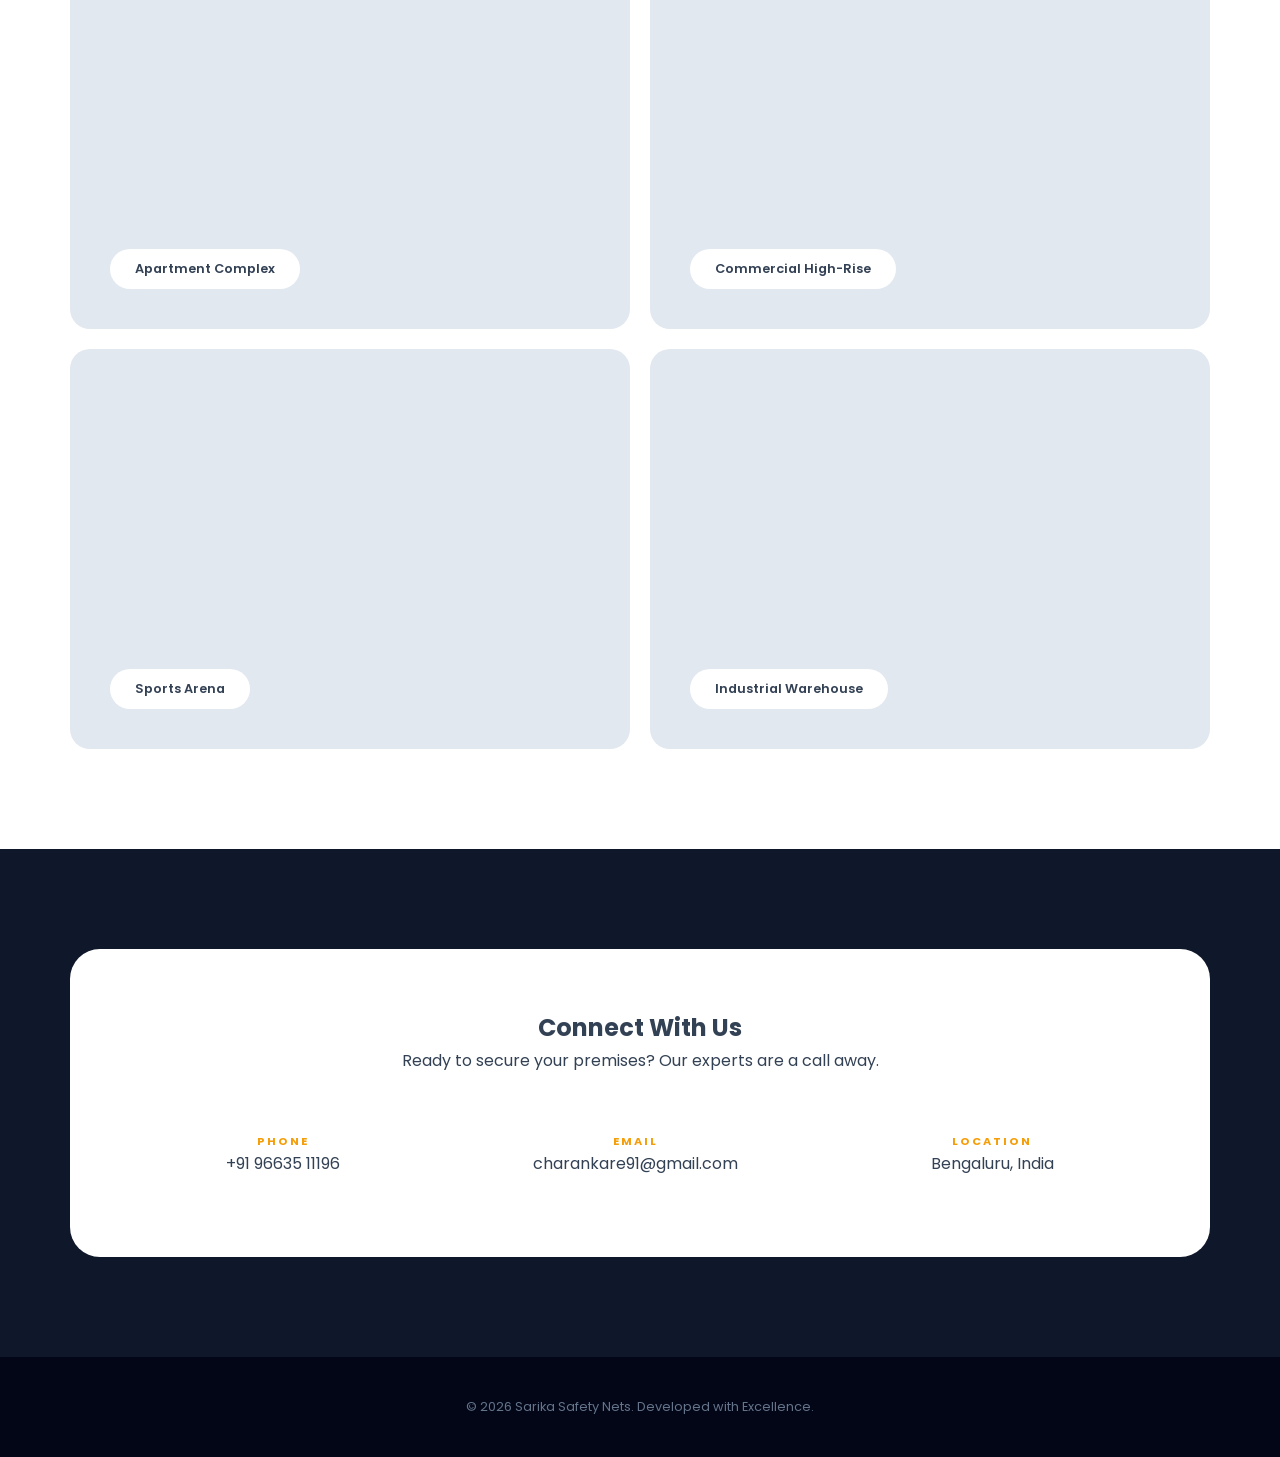
==== commit af4896cb: "Update index.html" ====
--- a/index.html
+++ b/index.html
@@ -1,100 +1,144 @@
 <!DOCTYPE html>
 <html lang="en">
 <head>
-  <meta charset="UTF-8">
-  <title>Sarika Safety Nets | Professional Safety Net Services</title>
-
-  <meta name="description" content="Sarika Safety Nets – Balcony, Bird, Construction, Sports & Invisible Grill Safety Nets. Professional installation with premium quality.">
-  <meta name="viewport" content="width=device-width, initial-scale=1">
-
-  <link href="https://fonts.googleapis.com/css2?family=Poppins:wght@300;400;600;700&display=swap" rel="stylesheet">
-  <link rel="stylesheet" href="style.css">
+    <meta charset="UTF-8">
+    <meta name="viewport" content="width=device-width, initial-scale=1.0">
+    <title>Sarika Safety Nets | Premium Safety Solutions</title>
+    <meta name="description" content="Professional safety net installations including Balcony, Bird, Construction, and Invisible Grills. Trusted safety solutions in Bengaluru.">
+    <link href="https://fonts.googleapis.com/css2?family=Poppins:wght@300;400;500;600;700&display=swap" rel="stylesheet">
+    <link rel="stylesheet" href="style.css">
 </head>
-
 <body>
 
-<!-- HEADER -->
-<header class="header">
-  <div class="container">
-    <h1 class="logo">SARIKA SAFETY NETS</h1>
-    <nav>
-      <a href="#about">About</a>
-      <a href="#services">Services</a>
-      <a href="#portfolio">Work</a>
-      <a href="#contact">Contact</a>
-    </nav>
-  </div>
-</header>
+    <header class="header">
+        <div class="container nav-container">
+            <div class="logo">SARIKA<span>SAFETY NETS</span></div>
+            <nav class="nav-links">
+                <a href="#home">Home</a>
+                <a href="#about">About</a>
+                <a href="#services">Services</a>
+                <a href="#work">Work</a>
+                <a href="#contact">Contact</a>
+            </nav>
+        </div>
+    </header>
 
-<!-- HERO -->
-<section class="hero">
-  <div class="hero-content">
-    <h2>Trusted Safety Net Solutions</h2>
-    <p>Balcony • Bird • Construction • Sports • Invisible Grills</p>
+    <section id="home" class="hero">
+        <div class="hero-overlay"></div>
+        <div class="container hero-content">
+            <h1 class="fade-in">Trusted Safety Net Solutions</h1>
+            <p class="hero-subtitle">Premium Protection for Balconies • Birds • Construction • Sports • Invisible Grills</p>
+            <div class="hero-btns">
+                <a href="tel:9663511196" class="btn btn-primary">Call Now</a>
+                <a href="https://wa.me/919663511196" class="btn btn-secondary">WhatsApp</a>
+            </div>
+        </div>
+    </section>
 
-    <div class="hero-buttons">
-      <a href="tel:9663511196" class="btn primary">Call Now</a>
-      <a href="https://wa.me/919663511196" class="btn secondary">WhatsApp</a>
-    </div>
-  </div>
-</section>
+    <section id="about" class="section about">
+        <div class="container">
+            <div class="section-header">
+                <span class="badge">Professional Excellence</span>
+                <h2>Setting the Standard in Safety</h2>
+            </div>
+            <div class="about-grid">
+                <div class="about-text">
+                    <p>Sarika Safety Nets is a premier provider of high-durability netting solutions. We combine engineering precision with aesthetic integration to ensure your spaces remain safe without compromising on the view.</p>
+                    <p>With years of expertise and a dedicated team of professionals, we provide end-to-end installation services for residential, commercial, and industrial sectors across the region.</p>
+                </div>
+            </div>
+        </div>
+    </section>
 
-<!-- ABOUT -->
-<section id="about" class="section">
-  <div class="container center">
-    <h3>About Us</h3>
-    <p>
-      Sarika Safety Nets provides high-quality safety net solutions for homes and industries.
-      With years of experience and professional installation, we ensure safety, durability,
-      and a clean aesthetic finish.
-    </p>
-  </div>
-</section>
+    <section id="services" class="section services dark-bg">
+        <div class="container">
+            <div class="section-header">
+                <span class="badge">Our Expertise</span>
+                <h2 class="light-text">Comprehensive Safety Solutions</h2>
+            </div>
 
-<!-- SERVICES -->
-<section id="services" class="section dark">
-  <div class="container">
-    <h3 class="center">Our Services</h3>
+            <h3 class="category-title">Safety Nets</h3>
+            <div class="services-grid">
+                <div class="service-card"><h4>Balcony Safety Nets</h4></div>
+                <div class="service-card"><h4>Building Safety Nets</h4></div>
+                <div class="service-card"><h4>Car Parking Safety Nets</h4></div>
+                <div class="service-card"><h4>Children Safety Nets</h4></div>
+                <div class="service-card"><h4>Coconut Tree Safety Nets</h4></div>
+                <div class="service-card"><h4>Construction Safety Nets</h4></div>
+                <div class="service-card"><h4>Duct Area Safety Nets</h4></div>
+                <div class="service-card"><h4>Industrial Safety Nets</h4></div>
+                <div class="service-card"><h4>Monkey Safety Nets</h4></div>
+                <div class="service-card"><h4>Staircase Safety Nets</h4></div>
+                <div class="service-card"><h4>Swimming Pool Safety Nets</h4></div>
+            </div>
 
-    <div class="cards">
-      <div class="card">Balcony Safety Nets</div>
-      <div class="card">Bird & Pigeon Nets</div>
-      <div class="card">Construction Safety Nets</div>
-      <div class="card">Sports Practice Nets</div>
-      <div class="card">Invisible Grill Systems</div>
-      <div class="card">Industrial Safety Nets</div>
-    </div>
-  </div>
-</section>
+            <h3 class="category-title">Bird & Sports Protection</h3>
+            <div class="services-grid">
+                <div class="service-card"><h4>Anti Bird Nets</h4></div>
+                <div class="service-card"><h4>Pigeon Control Spikes</h4></div>
+                <div class="service-card"><h4>Bird Netting Services</h4></div>
+                <div class="service-card"><h4>Bird Protection Nets</h4></div>
+                <div class="service-card"><h4>Pigeon Nets Installation</h4></div>
+                <div class="service-card"><h4>Pigeon Safety Nets</h4></div>
+                <div class="service-card"><h4>Terrace Cricket Practice Nets</h4></div>
+                <div class="service-card"><h4>Cricket Practice Nets</h4></div>
+                <div class="service-card"><h4>All Sports Practice Nets</h4></div>
+            </div>
 
-<!-- PORTFOLIO -->
-<section id="portfolio" class="section">
-  <div class="container">
-    <h3 class="center">Our Work</h3>
+            <h3 class="category-title">Invisible Grill Systems</h3>
+            <div class="services-grid">
+                <div class="service-card"><h4>Invisible Grills for Balconies</h4></div>
+                <div class="service-card"><h4>Bird Control Grills</h4></div>
+                <div class="service-card"><h4>Kids Safety Grills</h4></div>
+                <div class="service-card"><h4>Pets Safety Grills</h4></div>
+                <div class="service-card"><h4>Staircase Grills</h4></div>
+            </div>
+        </div>
+    </section>
 
-    <div class="portfolio">
-      <div class="portfolio-item">Apartment Balcony Nets</div>
-      <div class="portfolio-item">Bird Protection Installations</div>
-      <div class="portfolio-item">Construction Site Safety</div>
-      <div class="portfolio-item">Sports Net Projects</div>
-    </div>
-  </div>
-</section>
+    <section id="work" class="section work">
+        <div class="container">
+            <div class="section-header">
+                <span class="badge">Our Portfolio</span>
+                <h2>Recent Installations</h2>
+            </div>
+            <div class="portfolio-grid">
+                <div class="portfolio-item"><span>Apartment Complex</span></div>
+                <div class="portfolio-item"><span>Commercial High-Rise</span></div>
+                <div class="portfolio-item"><span>Sports Arena</span></div>
+                <div class="portfolio-item"><span>Industrial Warehouse</span></div>
+            </div>
+        </div>
+    </section>
 
-<!-- CONTACT -->
-<section id="contact" class="section dark">
-  <div class="container center">
-    <h3>Contact</h3>
-    <p>📞 +91 9663511196</p>
-    <p>📧 charankare91@gmail.com</p>
-    <p>📍 Bengaluru, India</p>
-  </div>
-</section>
+    <section id="contact" class="section contact dark-bg">
+        <div class="container">
+            <div class="contact-box">
+                <h2>Connect With Us</h2>
+                <p>Ready to secure your premises? Our experts are a call away.</p>
+                <div class="contact-info">
+                    <div class="info-item">
+                        <strong>Phone</strong>
+                        <p>+91 96635 11196</p>
+                    </div>
+                    <div class="info-item">
+                        <strong>Email</strong>
+                        <p>charankare91@gmail.com</p>
+                    </div>
+                    <div class="info-item">
+                        <strong>Location</strong>
+                        <p>Bengaluru, India</p>
+                    </div>
+                </div>
+            </div>
+        </div>
+    </section>
 
-<!-- FOOTER -->
-<footer class="footer">
-  © 2026 Sarika Safety Nets. All Rights Reserved.
-</footer>
+    <footer class="footer">
+        <div class="container">
+            <p>&copy; 2026 Sarika Safety Nets. Developed with Excellence.</p>
+        </div>
+    </footer>
 
 </body>
 </html>
--- a/style.css
+++ b/style.css
@@ -1,116 +1,304 @@
+/* --- ROOT VARIABLES --- */
+:root {
+    --primary-dark: #0f172a;
+    --accent-orange: #f59e0b; /* Golden Orange */
+    --accent-green: #22c55e; /* WhatsApp Green */
+    --text-main: #334155;
+    --text-light: #f8fafc;
+    --white: #ffffff;
+    --section-padding: 100px 0;
+    --transition: all 0.4s cubic-bezier(0.165, 0.84, 0.44, 1);
+}
+
+/* --- RESET & BASE --- */
 * {
-  box-sizing: border-box;
+    margin: 0;
+    padding: 0;
+    box-sizing: border-box;
+}
+
+html {
+    scroll-behavior: smooth;
 }
 
 body {
-  font-family: 'Poppins', sans-serif;
-  color: #222;
-  scroll-behavior: smooth;
-}
-
-/* NAVBAR */
-.navbar-brand {
-  font-size: 22px;
-  letter-spacing: 1px;
-}
-
-.nav-link {
-  color: #222 !important;
-  margin-left: 15px;
-}
-
-.nav-link:hover {
-  color: #ff9800 !important;
-}
-
-/* HERO */
+    font-family: 'Poppins', sans-serif;
+    color: var(--text-main);
+    line-height: 1.6;
+    overflow-x: hidden;
+}
+
+.container {
+    max-width: 1200px;
+    margin: 0 auto;
+    padding: 0 30px;
+}
+
+a { text-decoration: none; color: inherit; }
+ul { list-style: none; }
+
+/* --- HEADER --- */
+.header {
+    position: fixed;
+    top: 0;
+    width: 100%;
+    height: 80px;
+    background: rgba(255, 255, 255, 0.95);
+    backdrop-filter: blur(10px);
+    display: flex;
+    align-items: center;
+    z-index: 2000;
+    box-shadow: 0 2px 20px rgba(0,0,0,0.05);
+}
+
+.nav-container {
+    display: flex;
+    justify-content: space-between;
+    align-items: center;
+    width: 100%;
+}
+
+.logo {
+    font-weight: 700;
+    font-size: 1.4rem;
+    letter-spacing: 1px;
+    color: var(--primary-dark);
+}
+
+.logo span {
+    display: block;
+    font-size: 0.7rem;
+    color: var(--accent-orange);
+    margin-top: -5px;
+}
+
+.nav-links a {
+    margin-left: 35px;
+    font-weight: 500;
+    font-size: 0.9rem;
+    color: var(--primary-dark);
+    transition: var(--transition);
+}
+
+.nav-links a:hover {
+    color: var(--accent-orange);
+}
+
+/* --- HERO SECTION --- */
 .hero {
-  height: 100vh;
-  background:
-    linear-gradient(rgba(0,0,0,.6), rgba(0,0,0,.6)),
-    url("images/hero.jpg") center/cover no-repeat;
-  display: flex;
-  align-items: center;
+    height: 100vh;
+    position: relative;
+    background: url('https://images.unsplash.com/photo-1541888946425-d81bb19240f5?q=80&w=2070') center/cover no-repeat;
+    display: flex;
+    align-items: center;
+    justify-content: center;
+    color: var(--white);
+    text-align: center;
+}
+
+.hero-overlay {
+    position: absolute;
+    top: 0;
+    left: 0;
+    width: 100%;
+    height: 100%;
+    background: linear-gradient(to bottom, rgba(15, 23, 42, 0.8), rgba(15, 23, 42, 0.6));
+}
+
+.hero-content {
+    position: relative;
+    z-index: 10;
 }
 
 .hero h1 {
-  font-size: 48px;
-  font-weight: 700;
-}
-
-.hero p {
-  margin: 15px 0 25px;
-  font-size: 18px;
-}
-
-.hero .btn {
-  padding: 12px 30px;
-  font-weight: 600;
-  border-radius: 30px;
-}
-
-/* SECTIONS */
+    font-size: clamp(2.5rem, 6vw, 4.5rem);
+    font-weight: 700;
+    line-height: 1.1;
+    margin-bottom: 20px;
+}
+
+.hero-subtitle {
+    font-size: 1.1rem;
+    font-weight: 300;
+    margin-bottom: 40px;
+    letter-spacing: 2px;
+    text-transform: uppercase;
+}
+
+/* --- BUTTONS --- */
+.btn {
+    padding: 16px 40px;
+    border-radius: 50px;
+    font-weight: 600;
+    display: inline-block;
+    transition: var(--transition);
+    margin: 10px;
+}
+
+.btn-primary {
+    background: var(--accent-orange);
+    color: var(--primary-dark);
+}
+
+.btn-secondary {
+    background: var(--accent-green);
+    color: var(--white);
+}
+
+.btn:hover {
+    transform: translateY(-5px);
+    box-shadow: 0 10px 20px rgba(0,0,0,0.2);
+}
+
+/* --- SECTION GENERAL --- */
 .section {
-  padding: 80px 0;
-}
-
-.section-title {
-  text-align: center;
-  font-size: 32px;
-  font-weight: 700;
-  margin-bottom: 30px;
-}
-
-.about-text {
-  max-width: 900px;
-  margin: auto;
-  font-size: 17px;
-  line-height: 1.8;
-  color: #555;
-  text-align: center;
-}
-
-/* SERVICES */
-.services-dark {
-  background: #0f172a;
-  color: #fff;
-  padding: 80px 0;
-}
-
-.services-dark h4 {
-  border-bottom: 2px solid #ff9800;
-  display: inline-block;
-  padding-bottom: 5px;
-  margin-bottom: 15px;
-}
-
-.services-dark ul {
-  list-style: none;
-  padding: 0;
-}
-
-.services-dark li {
-  padding: 6px 0;
-  font-size: 15px;
-  color: #ddd;
-}
-
-/* FOOTER */
+    padding: var(--section-padding);
+}
+
+.dark-bg {
+    background-color: var(--primary-dark);
+}
+
+.section-header {
+    text-align: center;
+    margin-bottom: 60px;
+}
+
+.badge {
+    text-transform: uppercase;
+    color: var(--accent-orange);
+    font-weight: 600;
+    font-size: 0.8rem;
+    letter-spacing: 3px;
+    display: block;
+    margin-bottom: 10px;
+}
+
+.section-header h2 {
+    font-size: 2.5rem;
+    color: var(--primary-dark);
+}
+
+.light-text { color: var(--text-light) !important; }
+
+/* --- SERVICES --- */
+.category-title {
+    color: var(--accent-orange);
+    margin: 40px 0 20px;
+    font-size: 1.5rem;
+    border-left: 4px solid var(--accent-orange);
+    padding-left: 15px;
+}
+
+.services-grid {
+    display: grid;
+    grid-template-columns: repeat(auto-fill, minmax(280px, 1fr));
+    gap: 20px;
+}
+
+.service-card {
+    background: rgba(255, 255, 255, 0.05);
+    border: 1px solid rgba(255, 255, 255, 0.1);
+    padding: 30px;
+    border-radius: 15px;
+    transition: var(--transition);
+}
+
+.service-card h4 {
+    color: var(--white);
+    font-weight: 500;
+    font-size: 1rem;
+}
+
+.service-card:hover {
+    background: var(--white);
+    transform: translateY(-10px);
+}
+
+.service-card:hover h4 {
+    color: var(--primary-dark);
+}
+
+/* --- PORTFOLIO --- */
+.portfolio-grid {
+    display: grid;
+    grid-template-columns: repeat(2, 1fr);
+    gap: 20px;
+}
+
+.portfolio-item {
+    height: 400px;
+    background: #e2e8f0;
+    border-radius: 20px;
+    display: flex;
+    align-items: flex-end;
+    padding: 40px;
+    background-size: cover;
+    background-position: center;
+    transition: var(--transition);
+}
+
+.portfolio-item:nth-child(1) { background-image: url('https://images.unsplash.com/photo-1590069230002-70cc69675994?q=80&w=2000'); }
+.portfolio-item:nth-child(2) { background-image: url('https://images.unsplash.com/photo-1486406146926-c627a92ad1ab?q=80&w=2070'); }
+.portfolio-item:nth-child(3) { background-image: url('https://images.unsplash.com/photo-1526232761682-d26e03ac148e?q=80&w=2058'); }
+.portfolio-item:nth-child(4) { background-image: url('https://images.unsplash.com/photo-1503387762-592dea58ef23?q=80&w=1933'); }
+
+.portfolio-item span {
+    background: var(--white);
+    padding: 10px 25px;
+    border-radius: 50px;
+    font-weight: 600;
+    font-size: 0.8rem;
+}
+
+.portfolio-item:hover {
+    transform: scale(0.98);
+}
+
+/* --- CONTACT --- */
+.contact-box {
+    background: var(--white);
+    padding: 60px;
+    border-radius: 30px;
+    text-align: center;
+}
+
+.contact-info {
+    display: flex;
+    justify-content: space-around;
+    margin-top: 40px;
+    flex-wrap: wrap;
+}
+
+.info-item {
+    margin: 20px;
+}
+
+.info-item strong {
+    display: block;
+    color: var(--accent-orange);
+    text-transform: uppercase;
+    font-size: 0.7rem;
+    letter-spacing: 2px;
+}
+
+/* --- FOOTER --- */
 .footer {
-  background: #020617;
-  color: #aaa;
-  text-align: center;
-  padding: 20px;
-  font-size: 14px;
-}
-
-/* MOBILE */
+    padding: 40px 0;
+    background: #020617;
+    color: #64748b;
+    text-align: center;
+    font-size: 0.8rem;
+}
+
+/* --- RESPONSIVE --- */
+@media (max-width: 992px) {
+    .nav-links { display: none; }
+    .portfolio-grid { grid-template-columns: 1fr; }
+}
+
 @media (max-width: 768px) {
-  .hero h1 {
-    font-size: 32px;
-  }
-  .hero p {
-    font-size: 15px;
-  }
-}
-
+    .hero h1 { font-size: 2.8rem; }
+    .section { padding: 60px 0; }
+    .contact-box { padding: 40px 20px; }
+}
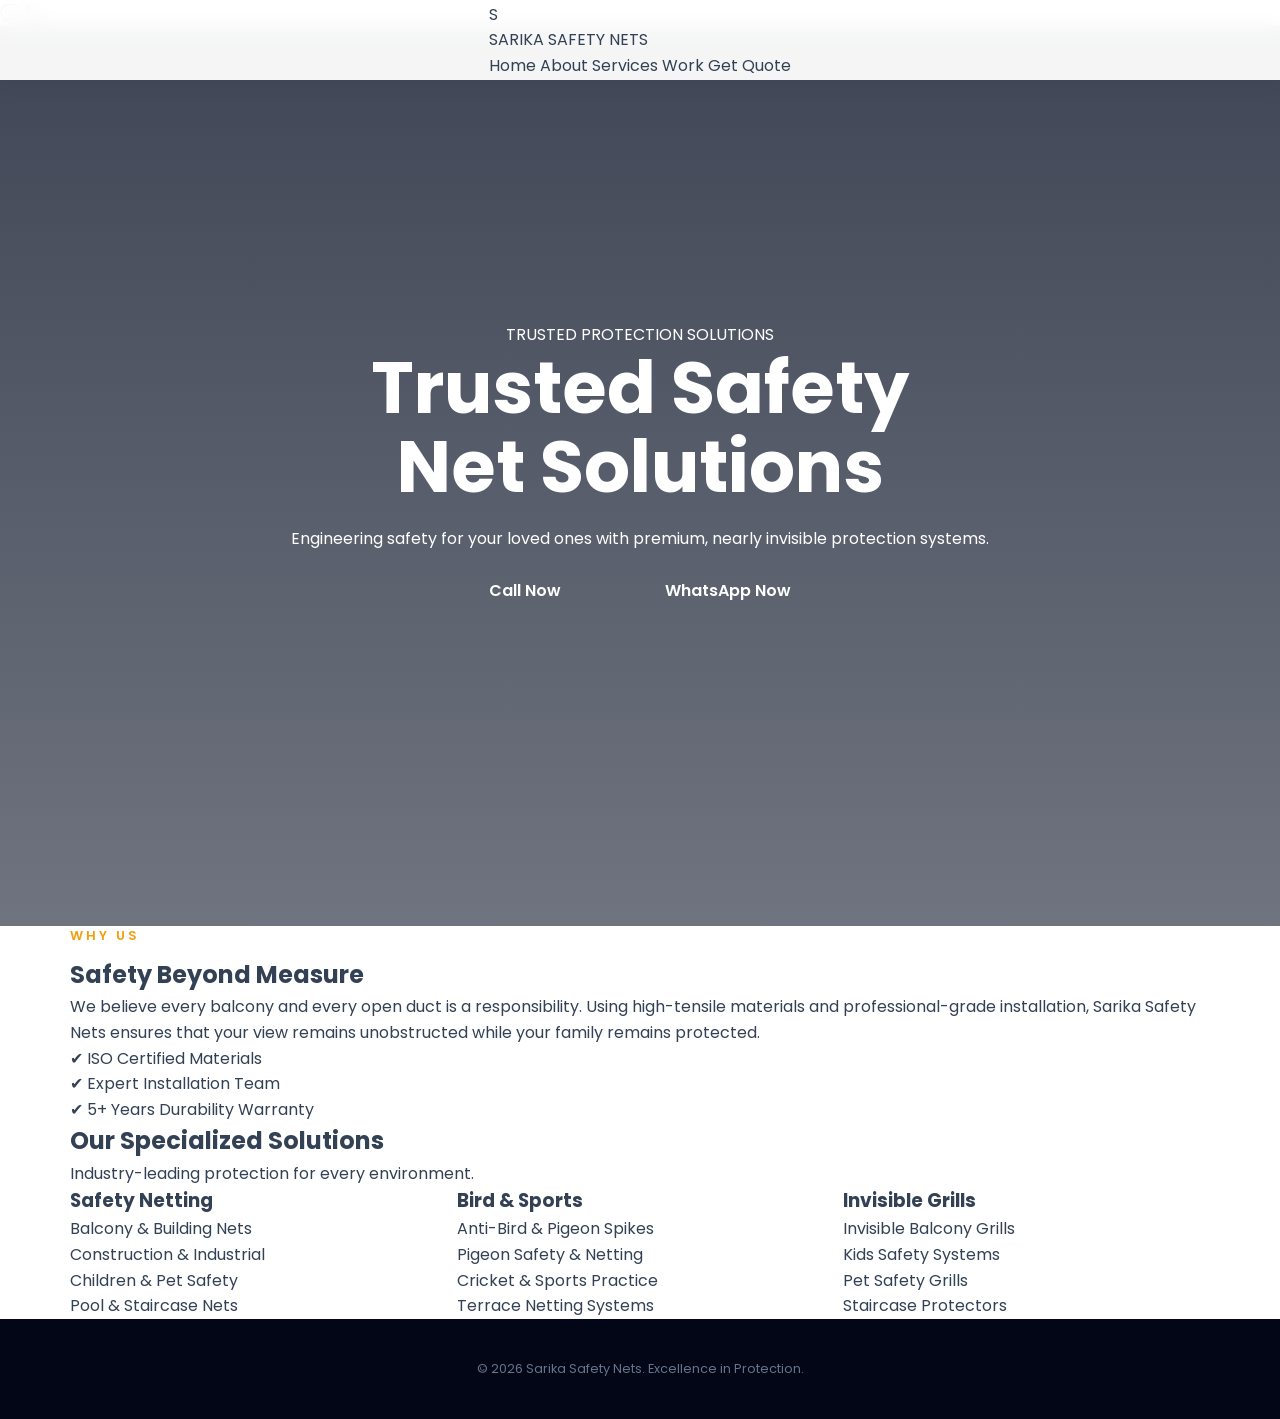
==== commit d0afa80d: "Update index.html" ====
--- a/index.html
+++ b/index.html
@@ -3,131 +3,114 @@
 <head>
     <meta charset="UTF-8">
     <meta name="viewport" content="width=device-width, initial-scale=1.0">
-    <title>Sarika Safety Nets | Premium Safety Solutions</title>
-    <meta name="description" content="Professional safety net installations including Balcony, Bird, Construction, and Invisible Grills. Trusted safety solutions in Bengaluru.">
-    <link href="https://fonts.googleapis.com/css2?family=Poppins:wght@300;400;500;600;700&display=swap" rel="stylesheet">
+    <title>Sarika Safety Nets | Premium Safety & Protection</title>
+    <meta name="description" content="Professional safety net installations. Trusted protection for balconies, kids, and industries.">
+    <link href="https://fonts.googleapis.com/css2?family=Poppins:wght@300;400;600;700&display=swap" rel="stylesheet">
     <link rel="stylesheet" href="style.css">
+    <link rel="stylesheet" href="https://cdnjs.cloudflare.com/ajax/libs/animate.css/4.1.1/animate.min.css"/>
 </head>
 <body>
 
+    <div class="floating-contact">
+        <a href="https://wa.me/919663511196" class="float-btn whatsapp animate__animated animate__pulse animate__infinite" title="WhatsApp Us">
+            <span class="icon">💬</span>
+        </a>
+        <a href="tel:9663511196" class="float-btn call" title="Call Now">
+            <span class="icon">📞</span>
+        </a>
+    </div>
+
     <header class="header">
-        <div class="container nav-container">
-            <div class="logo">SARIKA<span>SAFETY NETS</span></div>
-            <nav class="nav-links">
+        <div class="container nav-row">
+            <div class="brand-identity">
+                <div class="logo-shield">
+                    <div class="grid-lines"></div>
+                    <span class="s-letter">S</span>
+                </div>
+                <div class="brand-name">
+                    SARIKA <span>SAFETY NETS</span>
+                </div>
+            </div>
+            <nav class="main-nav">
                 <a href="#home">Home</a>
                 <a href="#about">About</a>
                 <a href="#services">Services</a>
                 <a href="#work">Work</a>
-                <a href="#contact">Contact</a>
+                <a href="#contact" class="nav-cta">Get Quote</a>
             </nav>
         </div>
     </header>
 
     <section id="home" class="hero">
-        <div class="hero-overlay"></div>
+        <div class="hero-parallax"></div> <div class="hero-overlay"></div>
         <div class="container hero-content">
-            <h1 class="fade-in">Trusted Safety Net Solutions</h1>
-            <p class="hero-subtitle">Premium Protection for Balconies • Birds • Construction • Sports • Invisible Grills</p>
-            <div class="hero-btns">
-                <a href="tel:9663511196" class="btn btn-primary">Call Now</a>
-                <a href="https://wa.me/919663511196" class="btn btn-secondary">WhatsApp</a>
-            </div>
-        </div>
-    </section>
-
-    <section id="about" class="section about">
-        <div class="container">
-            <div class="section-header">
-                <span class="badge">Professional Excellence</span>
-                <h2>Setting the Standard in Safety</h2>
-            </div>
-            <div class="about-grid">
-                <div class="about-text">
-                    <p>Sarika Safety Nets is a premier provider of high-durability netting solutions. We combine engineering precision with aesthetic integration to ensure your spaces remain safe without compromising on the view.</p>
-                    <p>With years of expertise and a dedicated team of professionals, we provide end-to-end installation services for residential, commercial, and industrial sectors across the region.</p>
+            <div class="hero-text-box">
+                <span class="eyebrow animate__animated animate__fadeInDown">TRUSTED PROTECTION SOLUTIONS</span>
+                <h1 class="animate__animated animate__fadeInUp">Trusted Safety <br><span class="accent-text">Net Solutions</span></h1>
+                <p class="animate__animated animate__fadeInUp animate__delay-1s">Engineering safety for your loved ones with premium, nearly invisible protection systems.</p>
+                <div class="hero-btns animate__animated animate__fadeInUp animate__delay-2s">
+                    <a href="tel:9663511196" class="btn btn-gold">Call Now</a>
+                    <a href="https://wa.me/919663511196" class="btn btn-whatsapp">WhatsApp Now</a>
                 </div>
             </div>
         </div>
     </section>
 
-    <section id="services" class="section services dark-bg">
-        <div class="container">
-            <div class="section-header">
-                <span class="badge">Our Expertise</span>
-                <h2 class="light-text">Comprehensive Safety Solutions</h2>
+    <section id="about" class="about-section">
+        <div class="container split-layout">
+            <div class="about-image-box">
+                <div class="image-reveal-wrapper">
+                    <div class="emotional-img"></div>
+                </div>
             </div>
-
-            <h3 class="category-title">Safety Nets</h3>
-            <div class="services-grid">
-                <div class="service-card"><h4>Balcony Safety Nets</h4></div>
-                <div class="service-card"><h4>Building Safety Nets</h4></div>
-                <div class="service-card"><h4>Car Parking Safety Nets</h4></div>
-                <div class="service-card"><h4>Children Safety Nets</h4></div>
-                <div class="service-card"><h4>Coconut Tree Safety Nets</h4></div>
-                <div class="service-card"><h4>Construction Safety Nets</h4></div>
-                <div class="service-card"><h4>Duct Area Safety Nets</h4></div>
-                <div class="service-card"><h4>Industrial Safety Nets</h4></div>
-                <div class="service-card"><h4>Monkey Safety Nets</h4></div>
-                <div class="service-card"><h4>Staircase Safety Nets</h4></div>
-                <div class="service-card"><h4>Swimming Pool Safety Nets</h4></div>
-            </div>
-
-            <h3 class="category-title">Bird & Sports Protection</h3>
-            <div class="services-grid">
-                <div class="service-card"><h4>Anti Bird Nets</h4></div>
-                <div class="service-card"><h4>Pigeon Control Spikes</h4></div>
-                <div class="service-card"><h4>Bird Netting Services</h4></div>
-                <div class="service-card"><h4>Bird Protection Nets</h4></div>
-                <div class="service-card"><h4>Pigeon Nets Installation</h4></div>
-                <div class="service-card"><h4>Pigeon Safety Nets</h4></div>
-                <div class="service-card"><h4>Terrace Cricket Practice Nets</h4></div>
-                <div class="service-card"><h4>Cricket Practice Nets</h4></div>
-                <div class="service-card"><h4>All Sports Practice Nets</h4></div>
-            </div>
-
-            <h3 class="category-title">Invisible Grill Systems</h3>
-            <div class="services-grid">
-                <div class="service-card"><h4>Invisible Grills for Balconies</h4></div>
-                <div class="service-card"><h4>Bird Control Grills</h4></div>
-                <div class="service-card"><h4>Kids Safety Grills</h4></div>
-                <div class="service-card"><h4>Pets Safety Grills</h4></div>
-                <div class="service-card"><h4>Staircase Grills</h4></div>
+            <div class="about-text">
+                <span class="badge">Why Us</span>
+                <h2>Safety Beyond Measure</h2>
+                <p>We believe every balcony and every open duct is a responsibility. Using high-tensile materials and professional-grade installation, Sarika Safety Nets ensures that your view remains unobstructed while your family remains protected.</p>
+                <div class="feature-list">
+                    <div class="f-item"><span>✔</span> ISO Certified Materials</div>
+                    <div class="f-item"><span>✔</span> Expert Installation Team</div>
+                    <div class="f-item"><span>✔</span> 5+ Years Durability Warranty</div>
+                </div>
             </div>
         </div>
     </section>
 
-    <section id="work" class="section work">
+    <section id="services" class="services-section dark">
         <div class="container">
-            <div class="section-header">
-                <span class="badge">Our Portfolio</span>
-                <h2>Recent Installations</h2>
+            <div class="section-head center">
+                <h2>Our Specialized Solutions</h2>
+                <p>Industry-leading protection for every environment.</p>
             </div>
-            <div class="portfolio-grid">
-                <div class="portfolio-item"><span>Apartment Complex</span></div>
-                <div class="portfolio-item"><span>Commercial High-Rise</span></div>
-                <div class="portfolio-item"><span>Sports Arena</span></div>
-                <div class="portfolio-item"><span>Industrial Warehouse</span></div>
-            </div>
-        </div>
-    </section>
 
-    <section id="contact" class="section contact dark-bg">
-        <div class="container">
-            <div class="contact-box">
-                <h2>Connect With Us</h2>
-                <p>Ready to secure your premises? Our experts are a call away.</p>
-                <div class="contact-info">
-                    <div class="info-item">
-                        <strong>Phone</strong>
-                        <p>+91 96635 11196</p>
+            <div class="services-grid">
+                <div class="service-cat">
+                    <h3>Safety Netting</h3>
+                    <div class="card-stack">
+                        <div class="s-card">Balcony & Building Nets</div>
+                        <div class="s-card">Construction & Industrial</div>
+                        <div class="s-card">Children & Pet Safety</div>
+                        <div class="s-card">Pool & Staircase Nets</div>
                     </div>
-                    <div class="info-item">
-                        <strong>Email</strong>
-                        <p>charankare91@gmail.com</p>
+                </div>
+
+                <div class="service-cat">
+                    <h3>Bird & Sports</h3>
+                    <div class="card-stack">
+                        <div class="s-card">Anti-Bird & Pigeon Spikes</div>
+                        <div class="s-card">Pigeon Safety & Netting</div>
+                        <div class="s-card">Cricket & Sports Practice</div>
+                        <div class="s-card">Terrace Netting Systems</div>
                     </div>
-                    <div class="info-item">
-                        <strong>Location</strong>
-                        <p>Bengaluru, India</p>
+                </div>
+
+                <div class="service-cat">
+                    <h3>Invisible Grills</h3>
+                    <div class="card-stack">
+                        <div class="s-card">Invisible Balcony Grills</div>
+                        <div class="s-card">Kids Safety Systems</div>
+                        <div class="s-card">Pet Safety Grills</div>
+                        <div class="s-card">Staircase Protectors</div>
                     </div>
                 </div>
             </div>
@@ -135,8 +118,8 @@
     </section>
 
     <footer class="footer">
-        <div class="container">
-            <p>&copy; 2026 Sarika Safety Nets. Developed with Excellence.</p>
+        <div class="container center">
+            <p>&copy; 2026 Sarika Safety Nets. Excellence in Protection.</p>
         </div>
     </footer>
 
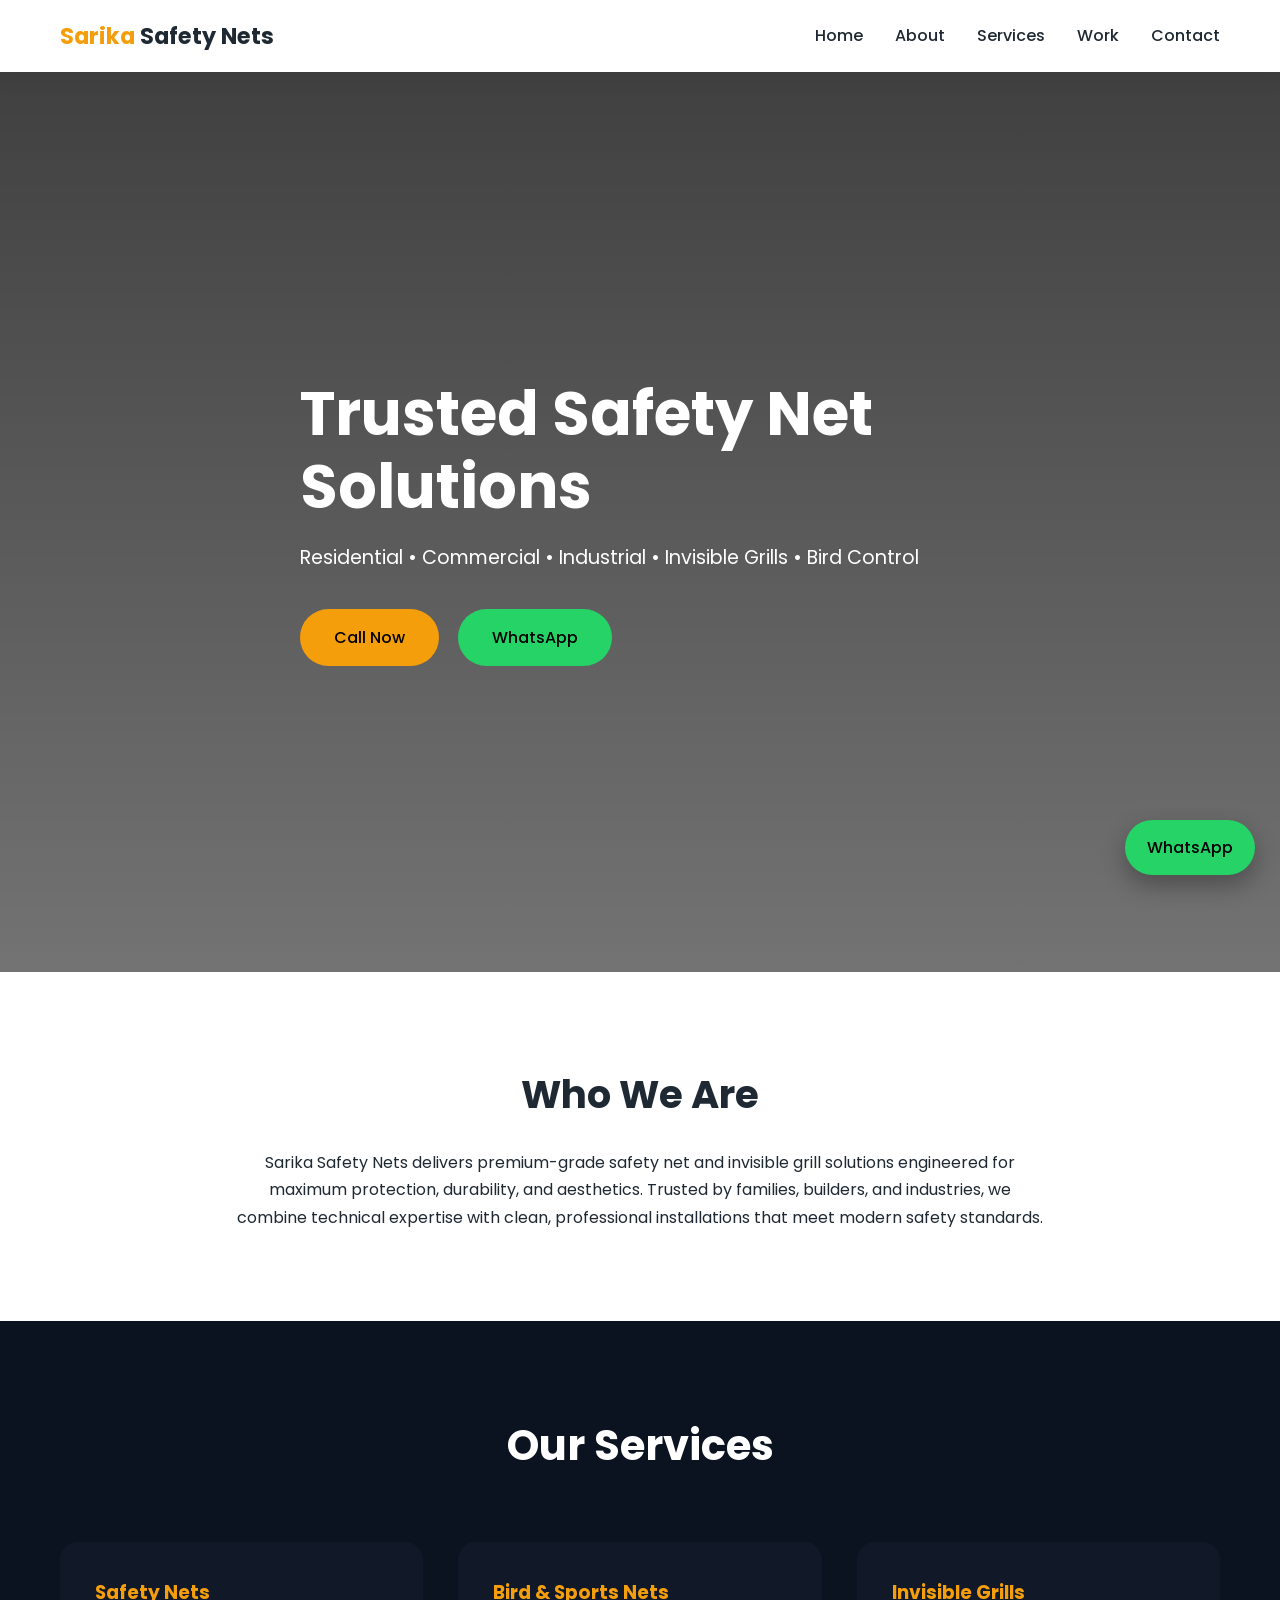
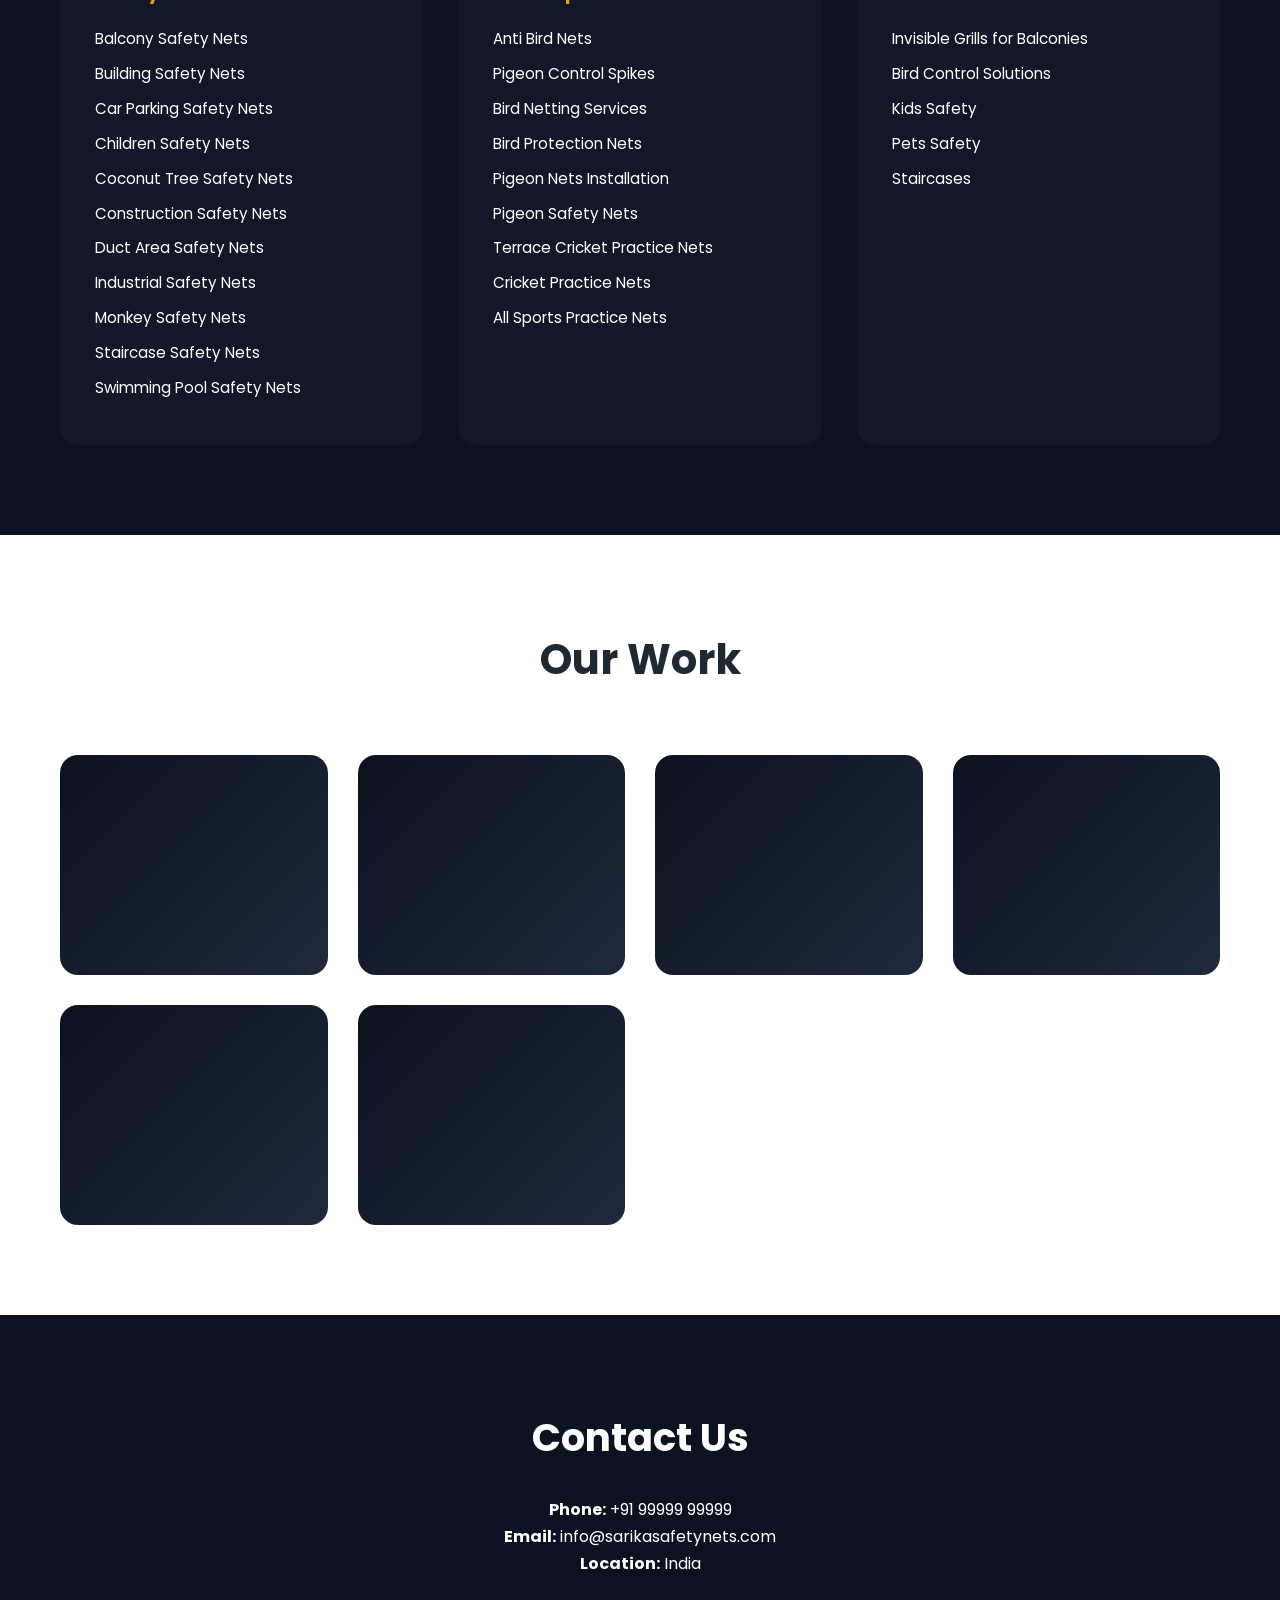
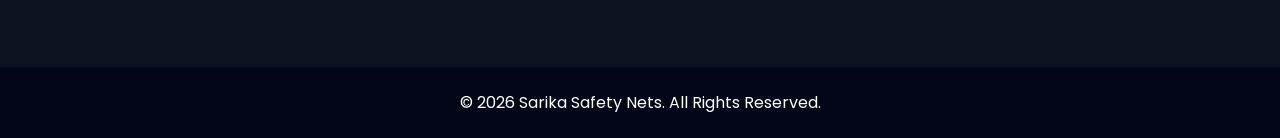
==== commit 3bf4ebab: "Update index.html" ====
--- a/index.html
+++ b/index.html
@@ -2,126 +2,147 @@
 <html lang="en">
 <head>
     <meta charset="UTF-8">
+    <meta name="description" content="Sarika Safety Nets – Premium Safety Net & Invisible Grill Solutions">
     <meta name="viewport" content="width=device-width, initial-scale=1.0">
-    <title>Sarika Safety Nets | Premium Safety & Protection</title>
-    <meta name="description" content="Professional safety net installations. Trusted protection for balconies, kids, and industries.">
-    <link href="https://fonts.googleapis.com/css2?family=Poppins:wght@300;400;600;700&display=swap" rel="stylesheet">
+    <title>Sarika Safety Nets | Trusted Safety Net Solutions</title>
+
+    <!-- Google Font -->
+    <link href="https://fonts.googleapis.com/css2?family=Poppins:wght@300;400;500;600;700&display=swap" rel="stylesheet">
+
+    <!-- CSS -->
     <link rel="stylesheet" href="style.css">
-    <link rel="stylesheet" href="https://cdnjs.cloudflare.com/ajax/libs/animate.css/4.1.1/animate.min.css"/>
 </head>
 <body>
 
-    <div class="floating-contact">
-        <a href="https://wa.me/919663511196" class="float-btn whatsapp animate__animated animate__pulse animate__infinite" title="WhatsApp Us">
-            <span class="icon">💬</span>
-        </a>
-        <a href="tel:9663511196" class="float-btn call" title="Call Now">
-            <span class="icon">📞</span>
-        </a>
+<!-- ================= HEADER ================= -->
+<header class="header">
+    <div class="container header-container">
+        <div class="logo">
+            <span>Sarika</span> Safety Nets
+        </div>
+        <nav class="nav">
+            <a href="#home">Home</a>
+            <a href="#about">About</a>
+            <a href="#services">Services</a>
+            <a href="#work">Work</a>
+            <a href="#contact">Contact</a>
+        </nav>
     </div>
+</header>
 
-    <header class="header">
-        <div class="container nav-row">
-            <div class="brand-identity">
-                <div class="logo-shield">
-                    <div class="grid-lines"></div>
-                    <span class="s-letter">S</span>
-                </div>
-                <div class="brand-name">
-                    SARIKA <span>SAFETY NETS</span>
-                </div>
-            </div>
-            <nav class="main-nav">
-                <a href="#home">Home</a>
-                <a href="#about">About</a>
-                <a href="#services">Services</a>
-                <a href="#work">Work</a>
-                <a href="#contact" class="nav-cta">Get Quote</a>
-            </nav>
+<!-- ================= HERO ================= -->
+<section id="home" class="hero">
+    <div class="hero-overlay"></div>
+    <div class="hero-content container">
+        <h1>Trusted Safety Net Solutions</h1>
+        <p>Residential • Commercial • Industrial • Invisible Grills • Bird Control</p>
+        <div class="hero-buttons">
+            <a href="tel:+919999999999" class="btn primary">Call Now</a>
+            <a href="https://wa.me/919999999999" class="btn whatsapp">WhatsApp</a>
         </div>
-    </header>
+    </div>
+</section>
 
-    <section id="home" class="hero">
-        <div class="hero-parallax"></div> <div class="hero-overlay"></div>
-        <div class="container hero-content">
-            <div class="hero-text-box">
-                <span class="eyebrow animate__animated animate__fadeInDown">TRUSTED PROTECTION SOLUTIONS</span>
-                <h1 class="animate__animated animate__fadeInUp">Trusted Safety <br><span class="accent-text">Net Solutions</span></h1>
-                <p class="animate__animated animate__fadeInUp animate__delay-1s">Engineering safety for your loved ones with premium, nearly invisible protection systems.</p>
-                <div class="hero-btns animate__animated animate__fadeInUp animate__delay-2s">
-                    <a href="tel:9663511196" class="btn btn-gold">Call Now</a>
-                    <a href="https://wa.me/919663511196" class="btn btn-whatsapp">WhatsApp Now</a>
-                </div>
-            </div>
-        </div>
-    </section>
+<!-- ================= ABOUT ================= -->
+<section id="about" class="section light">
+    <div class="container about">
+        <h2>Who We Are</h2>
+        <p>
+            Sarika Safety Nets delivers premium-grade safety net and invisible grill solutions
+            engineered for maximum protection, durability, and aesthetics. Trusted by families,
+            builders, and industries, we combine technical expertise with clean, professional
+            installations that meet modern safety standards.
+        </p>
+    </div>
+</section>
 
-    <section id="about" class="about-section">
-        <div class="container split-layout">
-            <div class="about-image-box">
-                <div class="image-reveal-wrapper">
-                    <div class="emotional-img"></div>
-                </div>
-            </div>
-            <div class="about-text">
-                <span class="badge">Why Us</span>
-                <h2>Safety Beyond Measure</h2>
-                <p>We believe every balcony and every open duct is a responsibility. Using high-tensile materials and professional-grade installation, Sarika Safety Nets ensures that your view remains unobstructed while your family remains protected.</p>
-                <div class="feature-list">
-                    <div class="f-item"><span>✔</span> ISO Certified Materials</div>
-                    <div class="f-item"><span>✔</span> Expert Installation Team</div>
-                    <div class="f-item"><span>✔</span> 5+ Years Durability Warranty</div>
-                </div>
-            </div>
-        </div>
-    </section>
+<!-- ================= SERVICES ================= -->
+<section id="services" class="section dark">
+    <div class="container">
+        <h2 class="section-title">Our Services</h2>
 
-    <section id="services" class="services-section dark">
-        <div class="container">
-            <div class="section-head center">
-                <h2>Our Specialized Solutions</h2>
-                <p>Industry-leading protection for every environment.</p>
+        <div class="services-grid">
+
+            <div class="service-card">
+                <h3>Safety Nets</h3>
+                <ul>
+                    <li>Balcony Safety Nets</li>
+                    <li>Building Safety Nets</li>
+                    <li>Car Parking Safety Nets</li>
+                    <li>Children Safety Nets</li>
+                    <li>Coconut Tree Safety Nets</li>
+                    <li>Construction Safety Nets</li>
+                    <li>Duct Area Safety Nets</li>
+                    <li>Industrial Safety Nets</li>
+                    <li>Monkey Safety Nets</li>
+                    <li>Staircase Safety Nets</li>
+                    <li>Swimming Pool Safety Nets</li>
+                </ul>
             </div>
 
-            <div class="services-grid">
-                <div class="service-cat">
-                    <h3>Safety Netting</h3>
-                    <div class="card-stack">
-                        <div class="s-card">Balcony & Building Nets</div>
-                        <div class="s-card">Construction & Industrial</div>
-                        <div class="s-card">Children & Pet Safety</div>
-                        <div class="s-card">Pool & Staircase Nets</div>
-                    </div>
-                </div>
+            <div class="service-card">
+                <h3>Bird & Sports Nets</h3>
+                <ul>
+                    <li>Anti Bird Nets</li>
+                    <li>Pigeon Control Spikes</li>
+                    <li>Bird Netting Services</li>
+                    <li>Bird Protection Nets</li>
+                    <li>Pigeon Nets Installation</li>
+                    <li>Pigeon Safety Nets</li>
+                    <li>Terrace Cricket Practice Nets</li>
+                    <li>Cricket Practice Nets</li>
+                    <li>All Sports Practice Nets</li>
+                </ul>
+            </div>
 
-                <div class="service-cat">
-                    <h3>Bird & Sports</h3>
-                    <div class="card-stack">
-                        <div class="s-card">Anti-Bird & Pigeon Spikes</div>
-                        <div class="s-card">Pigeon Safety & Netting</div>
-                        <div class="s-card">Cricket & Sports Practice</div>
-                        <div class="s-card">Terrace Netting Systems</div>
-                    </div>
-                </div>
+            <div class="service-card">
+                <h3>Invisible Grills</h3>
+                <ul>
+                    <li>Invisible Grills for Balconies</li>
+                    <li>Bird Control Solutions</li>
+                    <li>Kids Safety</li>
+                    <li>Pets Safety</li>
+                    <li>Staircases</li>
+                </ul>
+            </div>
 
-                <div class="service-cat">
-                    <h3>Invisible Grills</h3>
-                    <div class="card-stack">
-                        <div class="s-card">Invisible Balcony Grills</div>
-                        <div class="s-card">Kids Safety Systems</div>
-                        <div class="s-card">Pet Safety Grills</div>
-                        <div class="s-card">Staircase Protectors</div>
-                    </div>
-                </div>
-            </div>
         </div>
-    </section>
+    </div>
+</section>
 
-    <footer class="footer">
-        <div class="container center">
-            <p>&copy; 2026 Sarika Safety Nets. Excellence in Protection.</p>
+<!-- ================= PORTFOLIO ================= -->
+<section id="work" class="section light">
+    <div class="container">
+        <h2 class="section-title">Our Work</h2>
+
+        <div class="portfolio-grid">
+            <div class="portfolio-item"></div>
+            <div class="portfolio-item"></div>
+            <div class="portfolio-item"></div>
+            <div class="portfolio-item"></div>
+            <div class="portfolio-item"></div>
+            <div class="portfolio-item"></div>
         </div>
-    </footer>
+    </div>
+</section>
+
+<!-- ================= CONTACT ================= -->
+<section id="contact" class="section dark">
+    <div class="container contact">
+        <h2>Contact Us</h2>
+        <p><strong>Phone:</strong> +91 99999 99999</p>
+        <p><strong>Email:</strong> info@sarikasafetynets.com</p>
+        <p><strong>Location:</strong> India</p>
+    </div>
+</section>
+
+<!-- ================= FOOTER ================= -->
+<footer class="footer">
+    <p>© 2026 Sarika Safety Nets. All Rights Reserved.</p>
+</footer>
+
+<!-- ================= WHATSAPP FLOAT ================= -->
+<a href="https://wa.me/919999999999" class="whatsapp-float">WhatsApp</a>
 
 </body>
 </html>
--- a/style.css
+++ b/style.css
@@ -1,304 +1,225 @@
-/* --- ROOT VARIABLES --- */
-:root {
-    --primary-dark: #0f172a;
-    --accent-orange: #f59e0b; /* Golden Orange */
-    --accent-green: #22c55e; /* WhatsApp Green */
-    --text-main: #334155;
-    --text-light: #f8fafc;
-    --white: #ffffff;
-    --section-padding: 100px 0;
-    --transition: all 0.4s cubic-bezier(0.165, 0.84, 0.44, 1);
-}
-
-/* --- RESET & BASE --- */
+/* ================= RESET ================= */
 * {
     margin: 0;
     padding: 0;
     box-sizing: border-box;
 }
 
+/* ================= GLOBAL ================= */
+body {
+    font-family: 'Poppins', sans-serif;
+    line-height: 1.7;
+    color: #1f2933;
+}
+
 html {
     scroll-behavior: smooth;
 }
 
-body {
-    font-family: 'Poppins', sans-serif;
-    color: var(--text-main);
-    line-height: 1.6;
-    overflow-x: hidden;
-}
-
 .container {
     max-width: 1200px;
-    margin: 0 auto;
-    padding: 0 30px;
-}
-
-a { text-decoration: none; color: inherit; }
-ul { list-style: none; }
-
-/* --- HEADER --- */
+    margin: auto;
+    padding: 0 20px;
+}
+
+.section {
+    padding: 90px 0;
+}
+
+.light {
+    background: #ffffff;
+}
+
+.dark {
+    background: #0b1220;
+    color: #ffffff;
+}
+
+.section-title {
+    text-align: center;
+    font-size: 2.6rem;
+    margin-bottom: 60px;
+}
+
+/* ================= HEADER ================= */
 .header {
-    position: fixed;
+    position: sticky;
     top: 0;
-    width: 100%;
-    height: 80px;
-    background: rgba(255, 255, 255, 0.95);
-    backdrop-filter: blur(10px);
-    display: flex;
-    align-items: center;
-    z-index: 2000;
-    box-shadow: 0 2px 20px rgba(0,0,0,0.05);
-}
-
-.nav-container {
+    background: rgba(255,255,255,0.98);
+    box-shadow: 0 4px 20px rgba(0,0,0,0.08);
+    z-index: 1000;
+}
+
+.header-container {
     display: flex;
     justify-content: space-between;
     align-items: center;
-    width: 100%;
+    height: 72px;
 }
 
 .logo {
     font-weight: 700;
     font-size: 1.4rem;
-    letter-spacing: 1px;
-    color: var(--primary-dark);
 }
 
 .logo span {
-    display: block;
-    font-size: 0.7rem;
-    color: var(--accent-orange);
-    margin-top: -5px;
-}
-
-.nav-links a {
-    margin-left: 35px;
+    color: #f59e0b;
+}
+
+.nav a {
+    margin-left: 28px;
+    text-decoration: none;
+    color: #1f2933;
     font-weight: 500;
-    font-size: 0.9rem;
-    color: var(--primary-dark);
-    transition: var(--transition);
-}
-
-.nav-links a:hover {
-    color: var(--accent-orange);
-}
-
-/* --- HERO SECTION --- */
+}
+
+/* ================= HERO ================= */
 .hero {
     height: 100vh;
+    background: url("https://images.unsplash.com/photo-1503387762-592deb58ef4e") center/cover no-repeat;
     position: relative;
-    background: url('https://images.unsplash.com/photo-1541888946425-d81bb19240f5?q=80&w=2070') center/cover no-repeat;
     display: flex;
     align-items: center;
-    justify-content: center;
-    color: var(--white);
-    text-align: center;
 }
 
 .hero-overlay {
     position: absolute;
-    top: 0;
-    left: 0;
-    width: 100%;
-    height: 100%;
-    background: linear-gradient(to bottom, rgba(15, 23, 42, 0.8), rgba(15, 23, 42, 0.6));
+    inset: 0;
+    background: linear-gradient(
+        rgba(0,0,0,0.75),
+        rgba(0,0,0,0.55)
+    );
 }
 
 .hero-content {
     position: relative;
-    z-index: 10;
+    color: #ffffff;
+    max-width: 720px;
 }
 
 .hero h1 {
-    font-size: clamp(2.5rem, 6vw, 4.5rem);
-    font-weight: 700;
-    line-height: 1.1;
-    margin-bottom: 20px;
-}
-
-.hero-subtitle {
-    font-size: 1.1rem;
-    font-weight: 300;
-    margin-bottom: 40px;
-    letter-spacing: 2px;
-    text-transform: uppercase;
-}
-
-/* --- BUTTONS --- */
+    font-size: 3.8rem;
+    margin-bottom: 18px;
+    line-height: 1.2;
+}
+
+.hero p {
+    font-size: 1.2rem;
+    margin-bottom: 35px;
+}
+
 .btn {
-    padding: 16px 40px;
-    border-radius: 50px;
-    font-weight: 600;
     display: inline-block;
-    transition: var(--transition);
-    margin: 10px;
-}
-
-.btn-primary {
-    background: var(--accent-orange);
-    color: var(--primary-dark);
-}
-
-.btn-secondary {
-    background: var(--accent-green);
-    color: var(--white);
-}
-
-.btn:hover {
-    transform: translateY(-5px);
-    box-shadow: 0 10px 20px rgba(0,0,0,0.2);
-}
-
-/* --- SECTION GENERAL --- */
-.section {
-    padding: var(--section-padding);
-}
-
-.dark-bg {
-    background-color: var(--primary-dark);
-}
-
-.section-header {
-    text-align: center;
-    margin-bottom: 60px;
-}
-
-.badge {
-    text-transform: uppercase;
-    color: var(--accent-orange);
-    font-weight: 600;
-    font-size: 0.8rem;
-    letter-spacing: 3px;
-    display: block;
-    margin-bottom: 10px;
-}
-
-.section-header h2 {
-    font-size: 2.5rem;
-    color: var(--primary-dark);
-}
-
-.light-text { color: var(--text-light) !important; }
-
-/* --- SERVICES --- */
-.category-title {
-    color: var(--accent-orange);
-    margin: 40px 0 20px;
-    font-size: 1.5rem;
-    border-left: 4px solid var(--accent-orange);
-    padding-left: 15px;
-}
-
+    padding: 15px 34px;
+    border-radius: 40px;
+    text-decoration: none;
+    font-weight: 500;
+    margin-right: 15px;
+}
+
+.primary {
+    background: #f59e0b;
+    color: #000;
+}
+
+.whatsapp {
+    background: #25D366;
+    color: #000;
+}
+
+/* ================= ABOUT ================= */
+.about {
+    text-align: center;
+    max-width: 850px;
+}
+
+.about h2 {
+    font-size: 2.4rem;
+    margin-bottom: 22px;
+}
+
+/* ================= SERVICES ================= */
 .services-grid {
     display: grid;
-    grid-template-columns: repeat(auto-fill, minmax(280px, 1fr));
-    gap: 20px;
+    grid-template-columns: repeat(auto-fit, minmax(280px, 1fr));
+    gap: 35px;
 }
 
 .service-card {
-    background: rgba(255, 255, 255, 0.05);
-    border: 1px solid rgba(255, 255, 255, 0.1);
-    padding: 30px;
-    border-radius: 15px;
-    transition: var(--transition);
-}
-
-.service-card h4 {
-    color: var(--white);
-    font-weight: 500;
-    font-size: 1rem;
+    background: #111827;
+    padding: 35px;
+    border-radius: 18px;
+    transition: all 0.35s ease;
 }
 
 .service-card:hover {
-    background: var(--white);
     transform: translateY(-10px);
-}
-
-.service-card:hover h4 {
-    color: var(--primary-dark);
-}
-
-/* --- PORTFOLIO --- */
+    box-shadow: 0 30px 60px rgba(0,0,0,0.4);
+}
+
+.service-card h3 {
+    margin-bottom: 18px;
+    color: #f59e0b;
+}
+
+.service-card ul li {
+    list-style: none;
+    margin-bottom: 9px;
+    font-size: 0.95rem;
+}
+
+/* ================= PORTFOLIO ================= */
 .portfolio-grid {
     display: grid;
-    grid-template-columns: repeat(2, 1fr);
-    gap: 20px;
+    grid-template-columns: repeat(auto-fit, minmax(260px, 1fr));
+    gap: 30px;
 }
 
 .portfolio-item {
-    height: 400px;
-    background: #e2e8f0;
-    border-radius: 20px;
-    display: flex;
-    align-items: flex-end;
-    padding: 40px;
-    background-size: cover;
-    background-position: center;
-    transition: var(--transition);
-}
-
-.portfolio-item:nth-child(1) { background-image: url('https://images.unsplash.com/photo-1590069230002-70cc69675994?q=80&w=2000'); }
-.portfolio-item:nth-child(2) { background-image: url('https://images.unsplash.com/photo-1486406146926-c627a92ad1ab?q=80&w=2070'); }
-.portfolio-item:nth-child(3) { background-image: url('https://images.unsplash.com/photo-1526232761682-d26e03ac148e?q=80&w=2058'); }
-.portfolio-item:nth-child(4) { background-image: url('https://images.unsplash.com/photo-1503387762-592dea58ef23?q=80&w=1933'); }
-
-.portfolio-item span {
-    background: var(--white);
-    padding: 10px 25px;
+    height: 220px;
+    border-radius: 18px;
+    background: linear-gradient(135deg, #0b1220, #1e293b);
+}
+
+/* ================= CONTACT ================= */
+.contact {
+    text-align: center;
+}
+
+.contact h2 {
+    font-size: 2.4rem;
+    margin-bottom: 25px;
+}
+
+/* ================= FOOTER ================= */
+.footer {
+    background: #020617;
+    color: #ffffff;
+    text-align: center;
+    padding: 22px 0;
+}
+
+/* ================= WHATSAPP FLOAT ================= */
+.whatsapp-float {
+    position: fixed;
+    bottom: 25px;
+    right: 25px;
+    background: #25D366;
+    color: #000;
+    padding: 14px 22px;
     border-radius: 50px;
-    font-weight: 600;
-    font-size: 0.8rem;
-}
-
-.portfolio-item:hover {
-    transform: scale(0.98);
-}
-
-/* --- CONTACT --- */
-.contact-box {
-    background: var(--white);
-    padding: 60px;
-    border-radius: 30px;
-    text-align: center;
-}
-
-.contact-info {
-    display: flex;
-    justify-content: space-around;
-    margin-top: 40px;
-    flex-wrap: wrap;
-}
-
-.info-item {
-    margin: 20px;
-}
-
-.info-item strong {
-    display: block;
-    color: var(--accent-orange);
-    text-transform: uppercase;
-    font-size: 0.7rem;
-    letter-spacing: 2px;
-}
-
-/* --- FOOTER --- */
-.footer {
-    padding: 40px 0;
-    background: #020617;
-    color: #64748b;
-    text-align: center;
-    font-size: 0.8rem;
-}
-
-/* --- RESPONSIVE --- */
-@media (max-width: 992px) {
-    .nav-links { display: none; }
-    .portfolio-grid { grid-template-columns: 1fr; }
-}
-
+    font-weight: 500;
+    text-decoration: none;
+    box-shadow: 0 10px 25px rgba(0,0,0,0.3);
+}
+
+/* ================= RESPONSIVE ================= */
 @media (max-width: 768px) {
-    .hero h1 { font-size: 2.8rem; }
-    .section { padding: 60px 0; }
-    .contact-box { padding: 40px 20px; }
-}
+    .hero h1 {
+        font-size: 2.6rem;
+    }
+
+    .nav {
+        display: none;
+    }
+}
